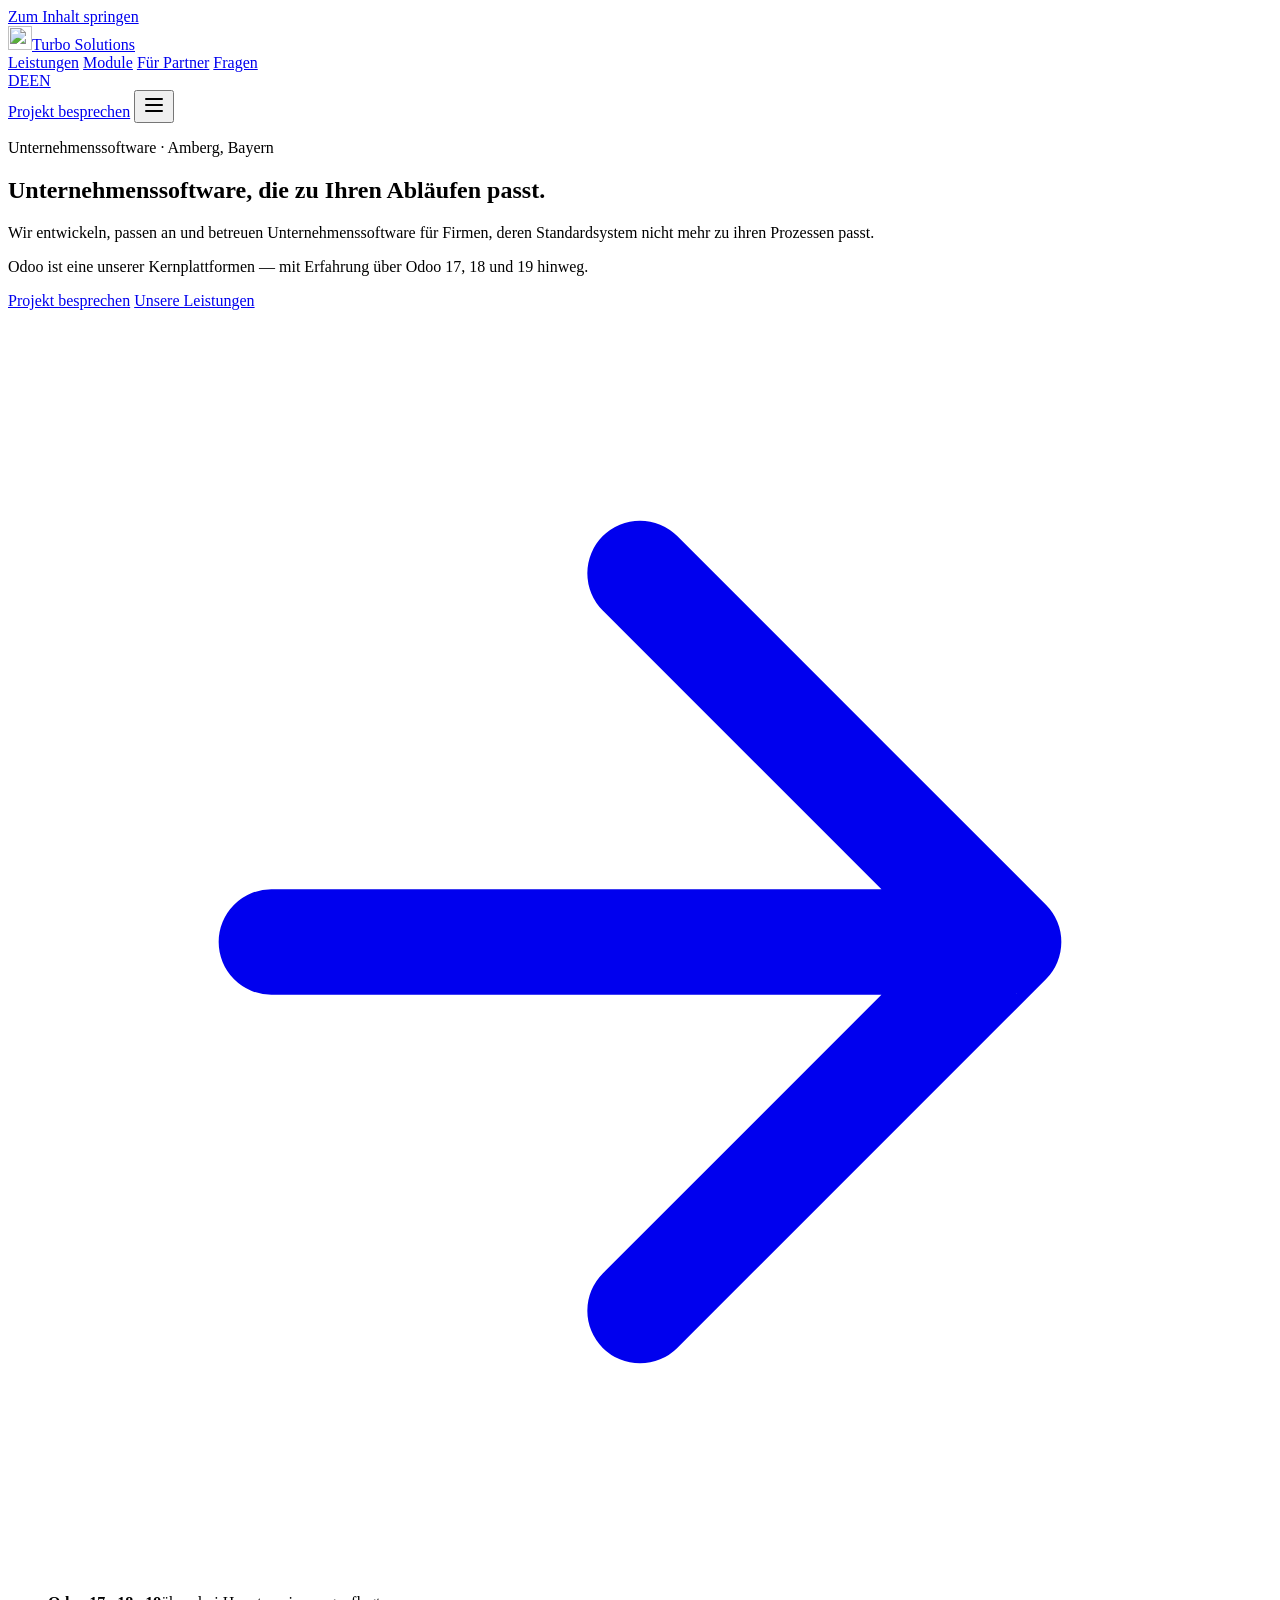
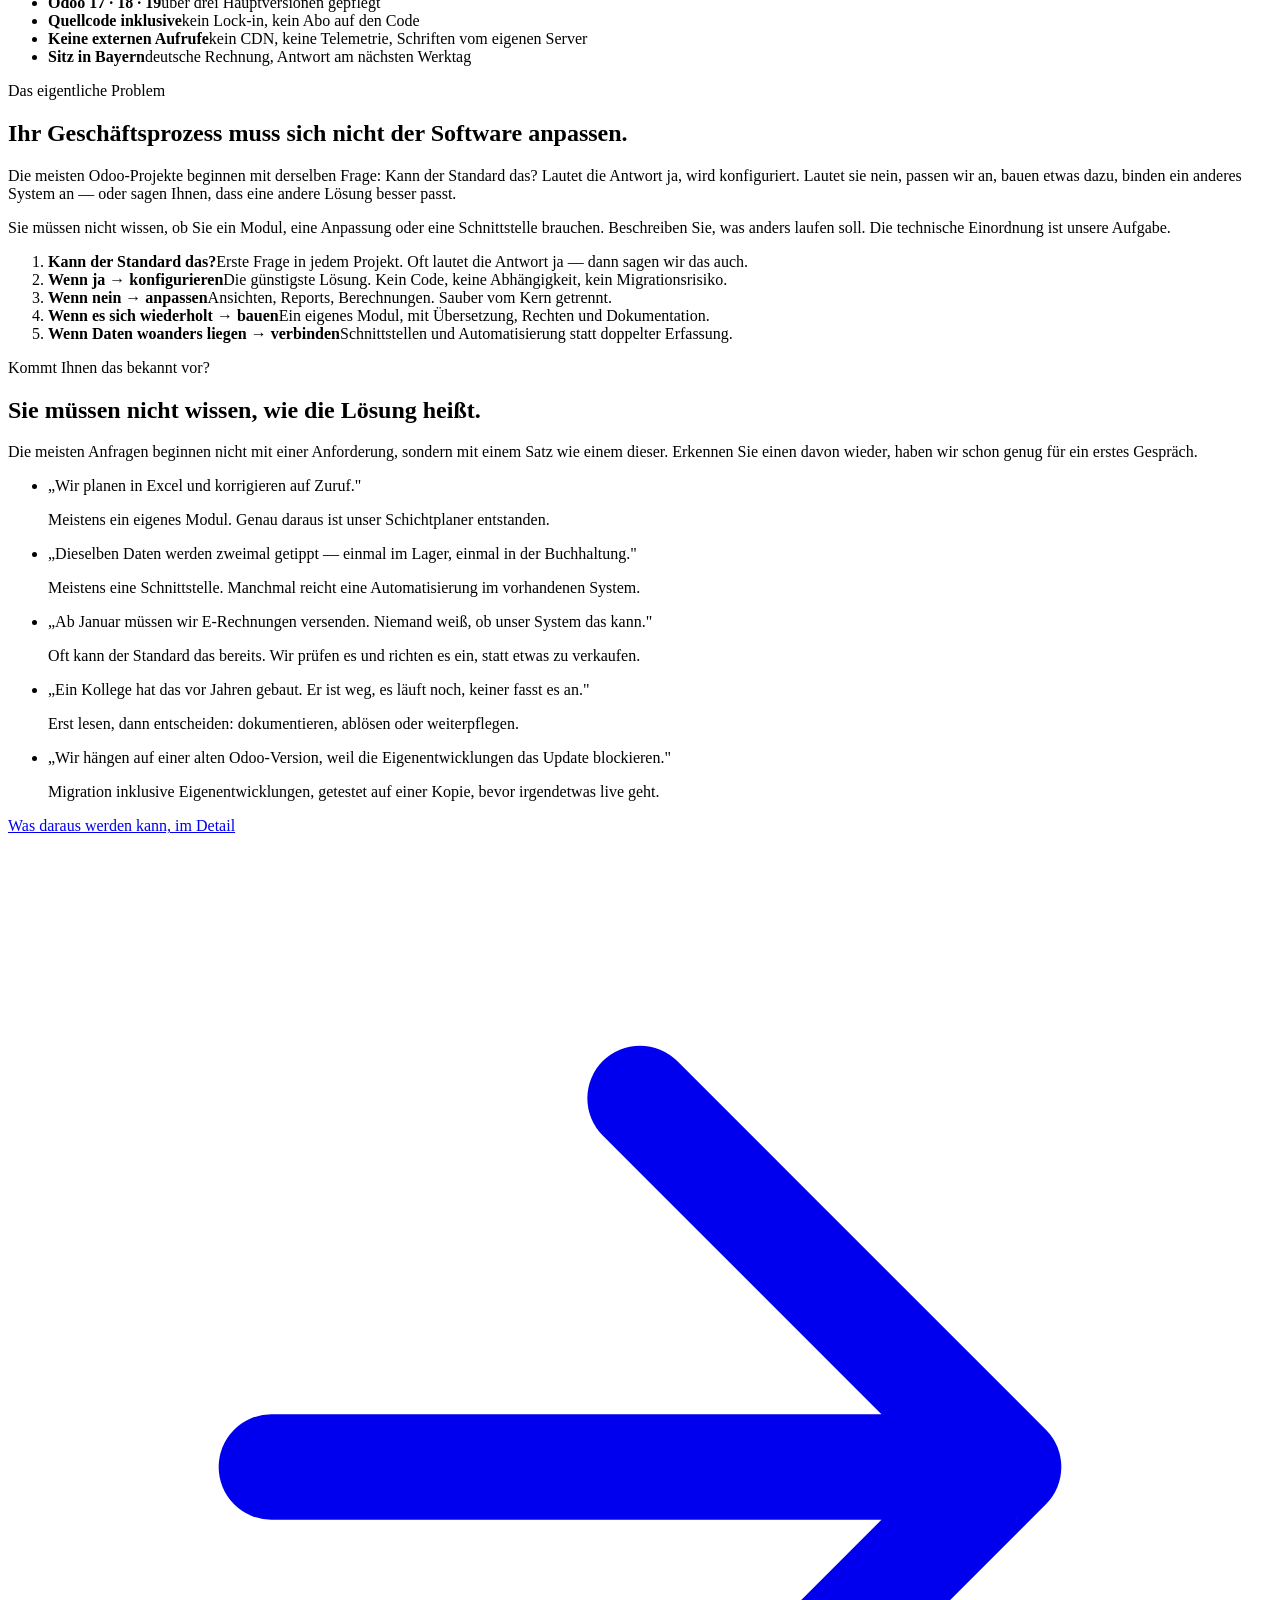
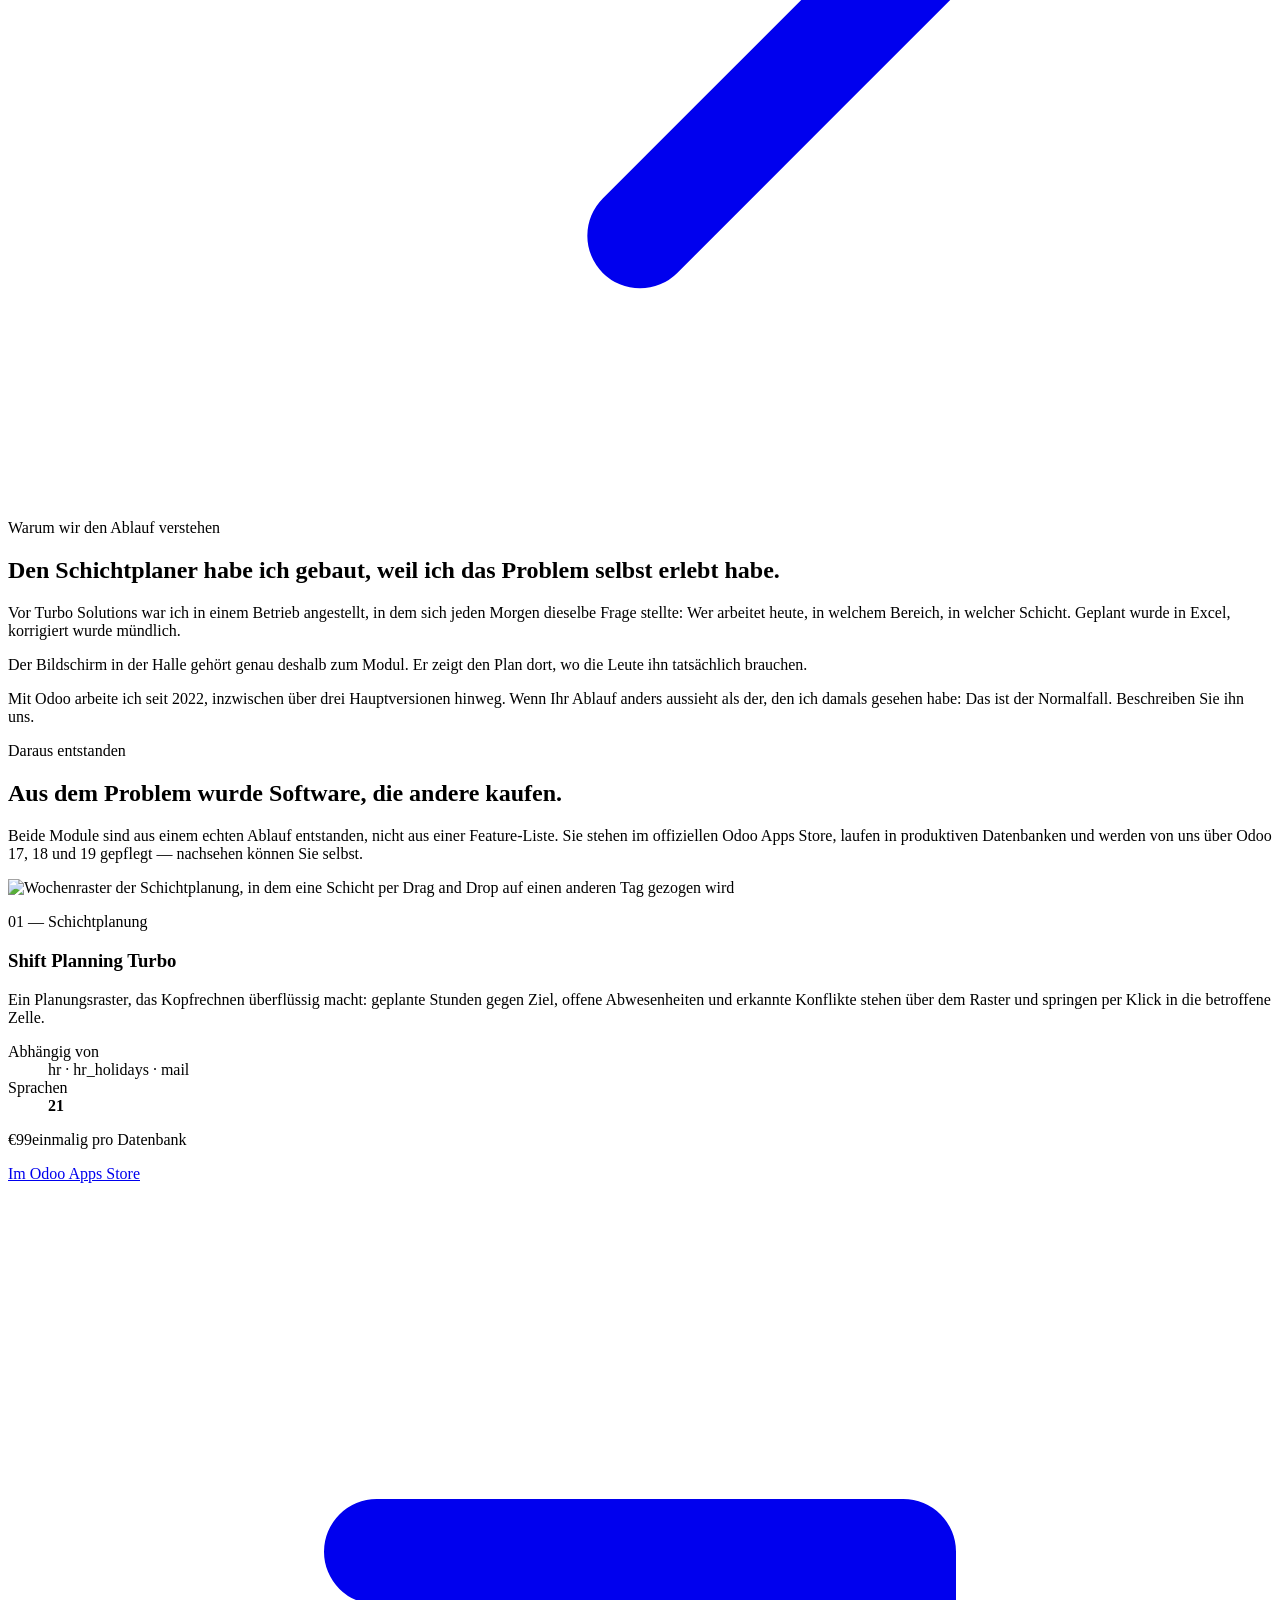
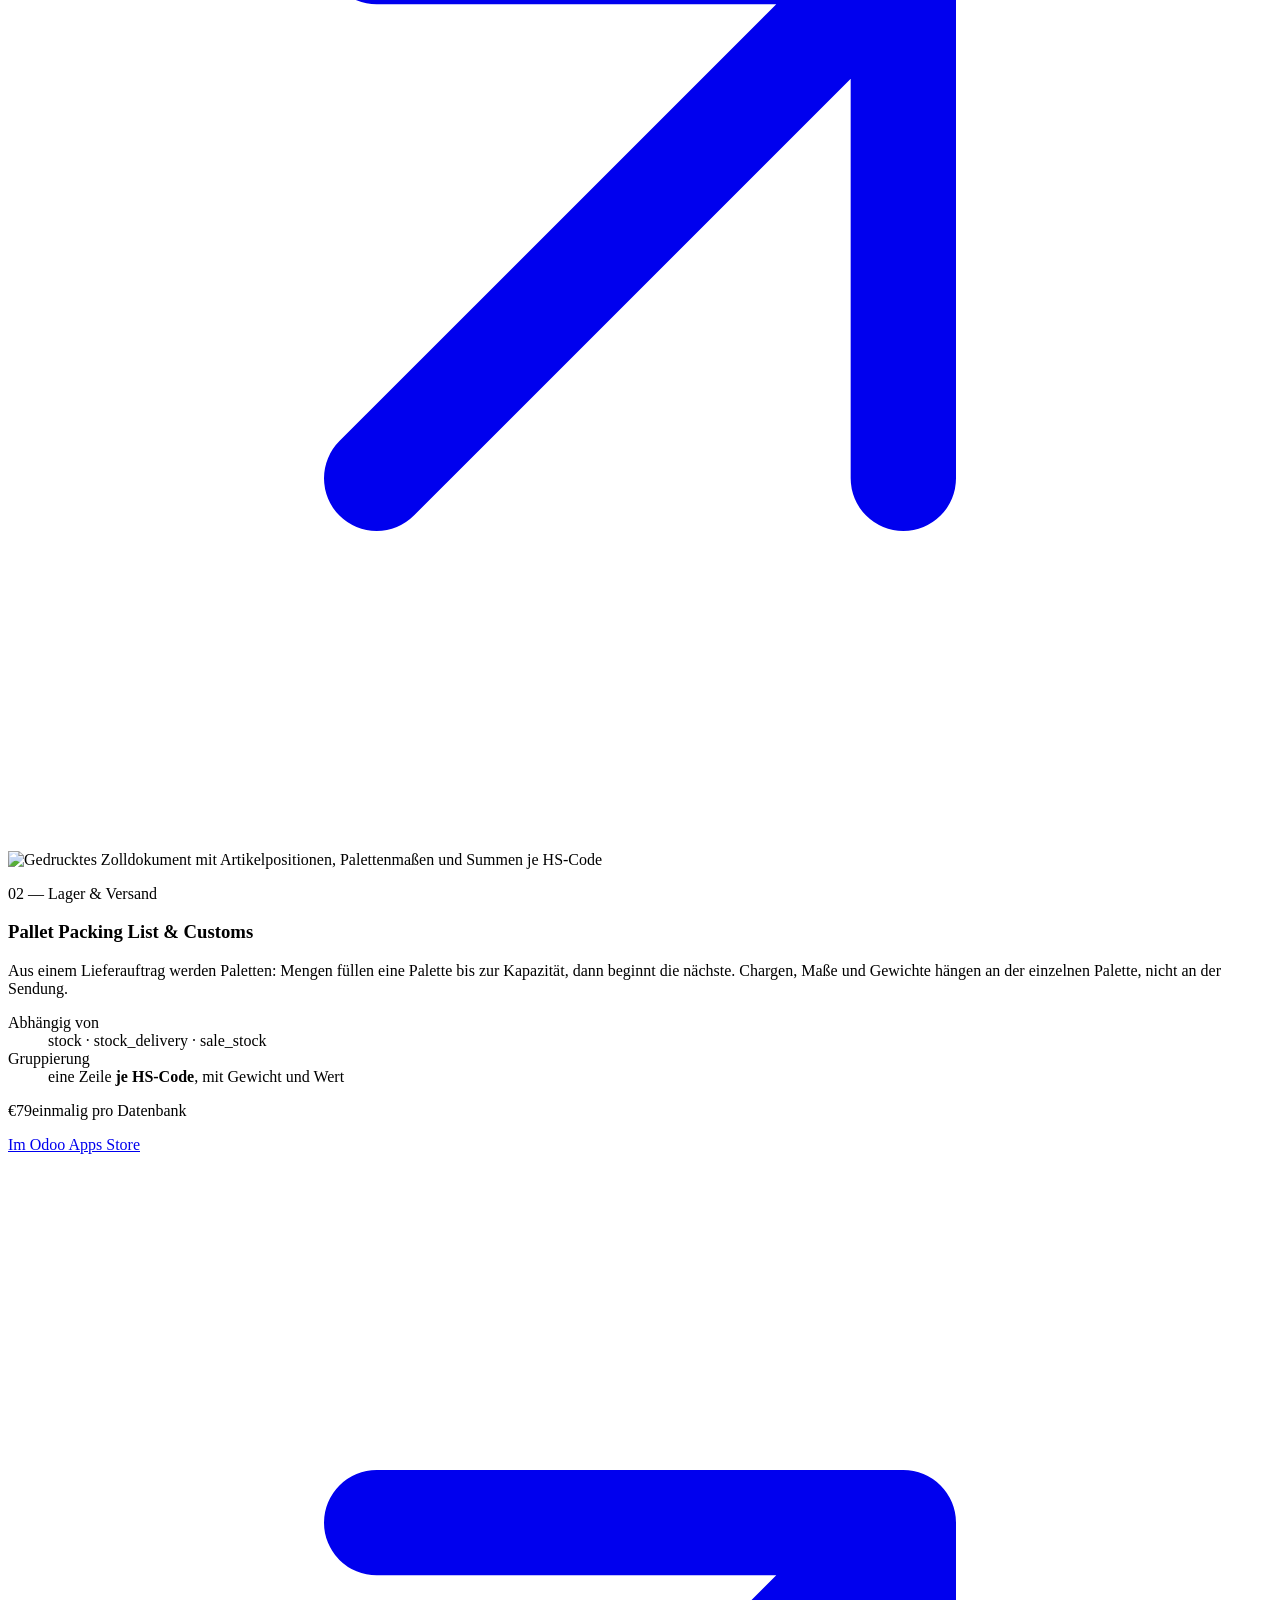
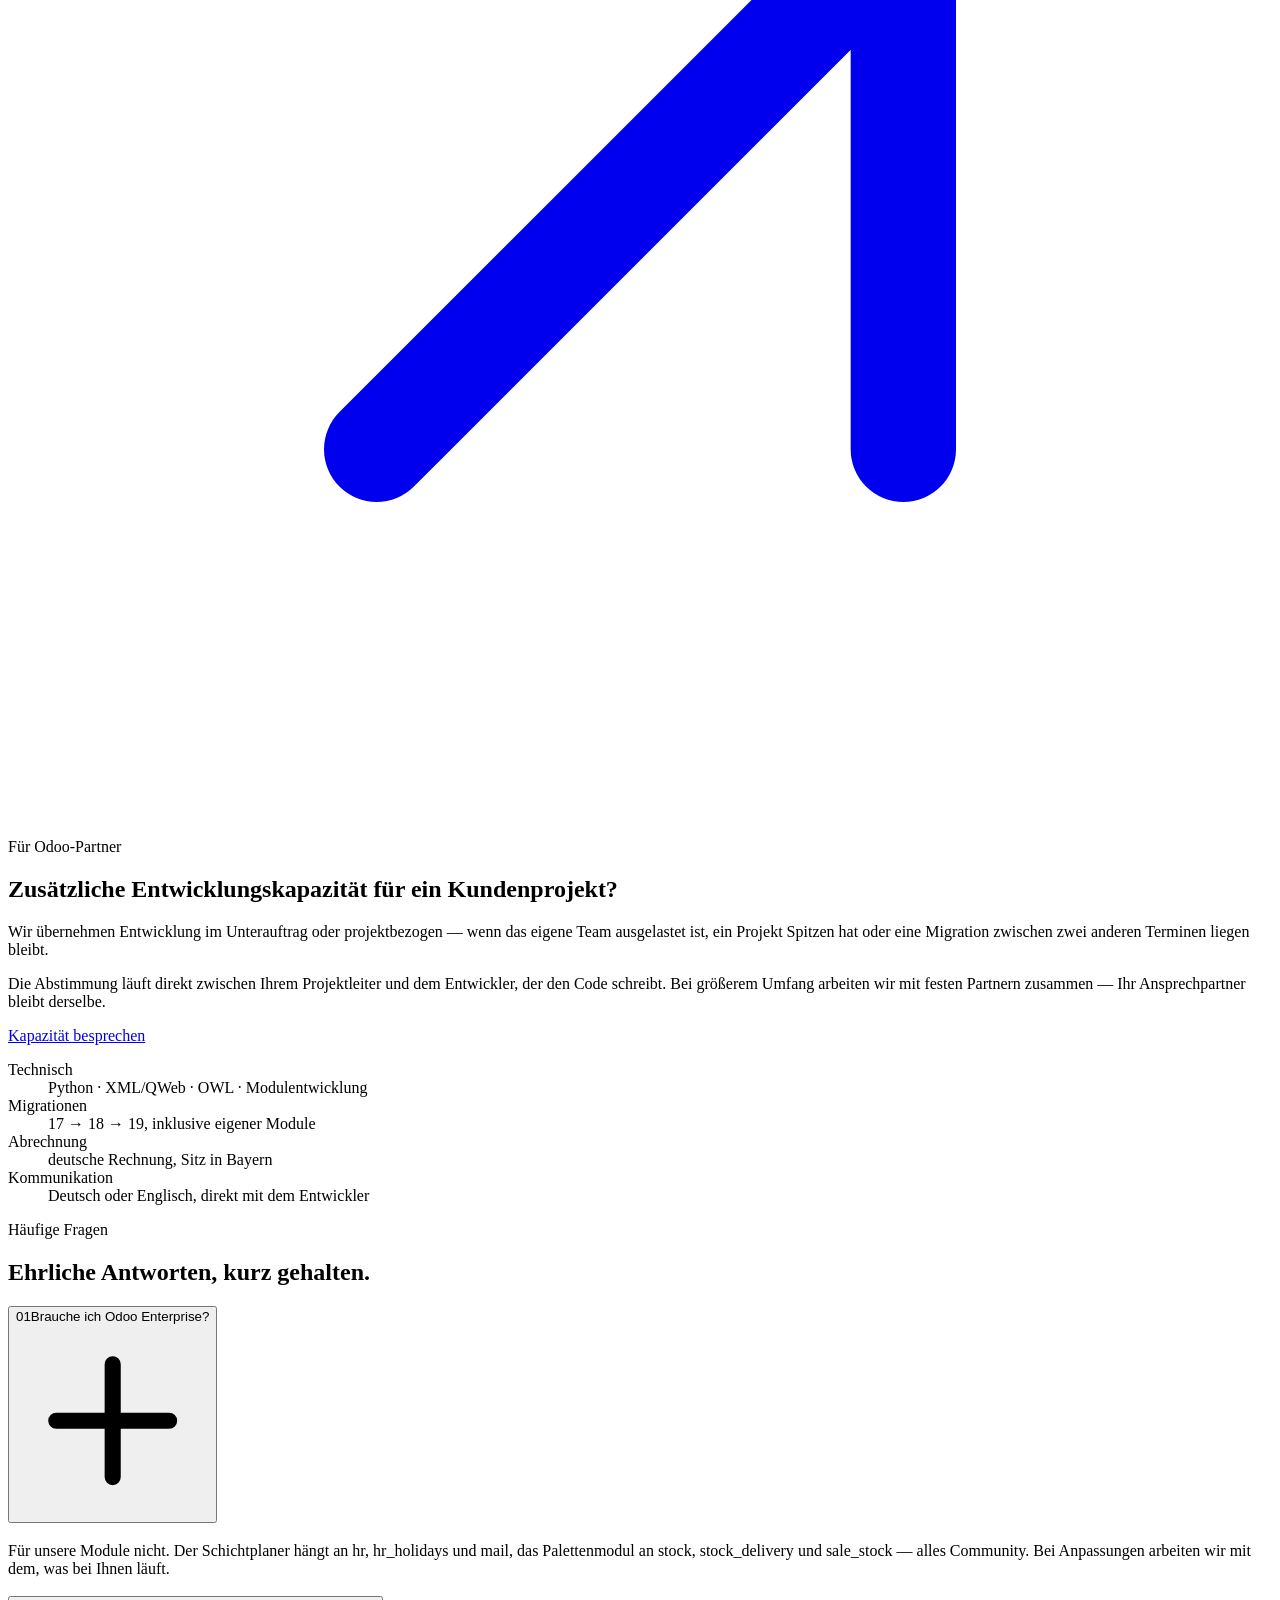
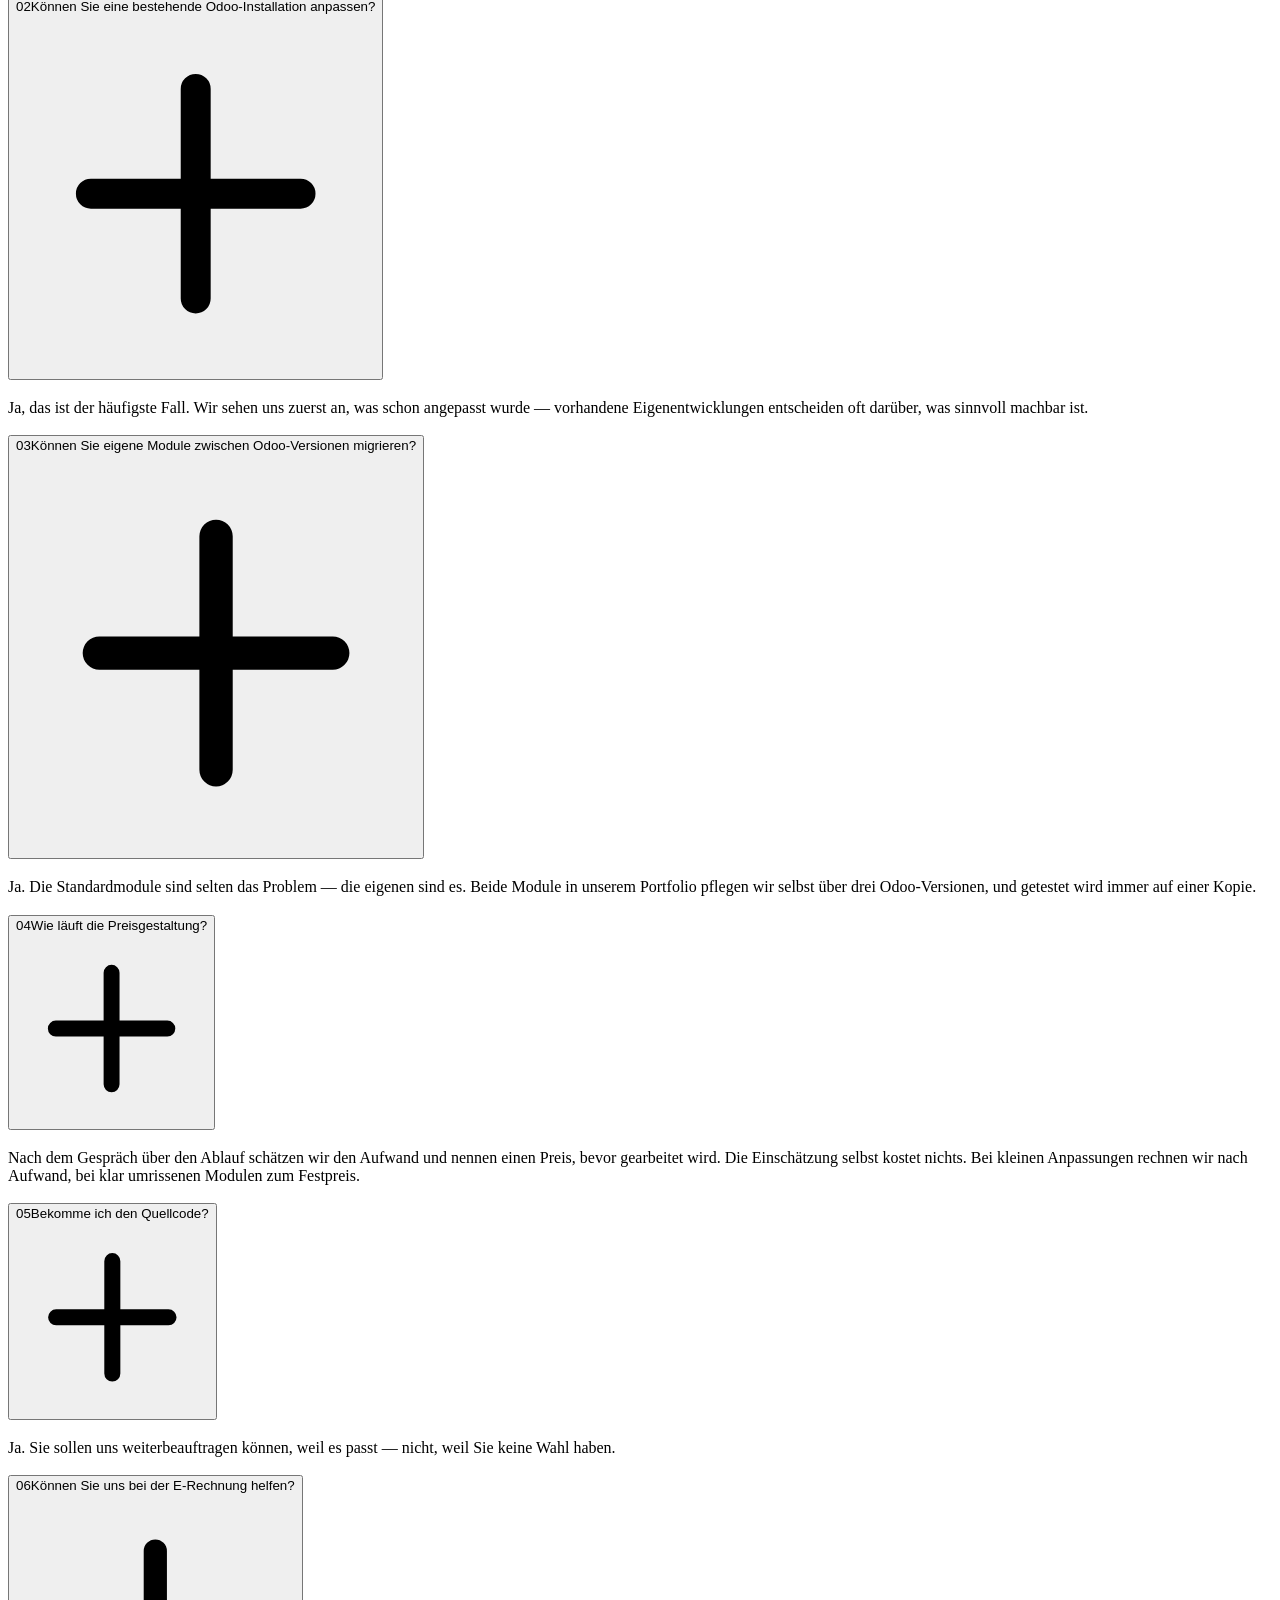
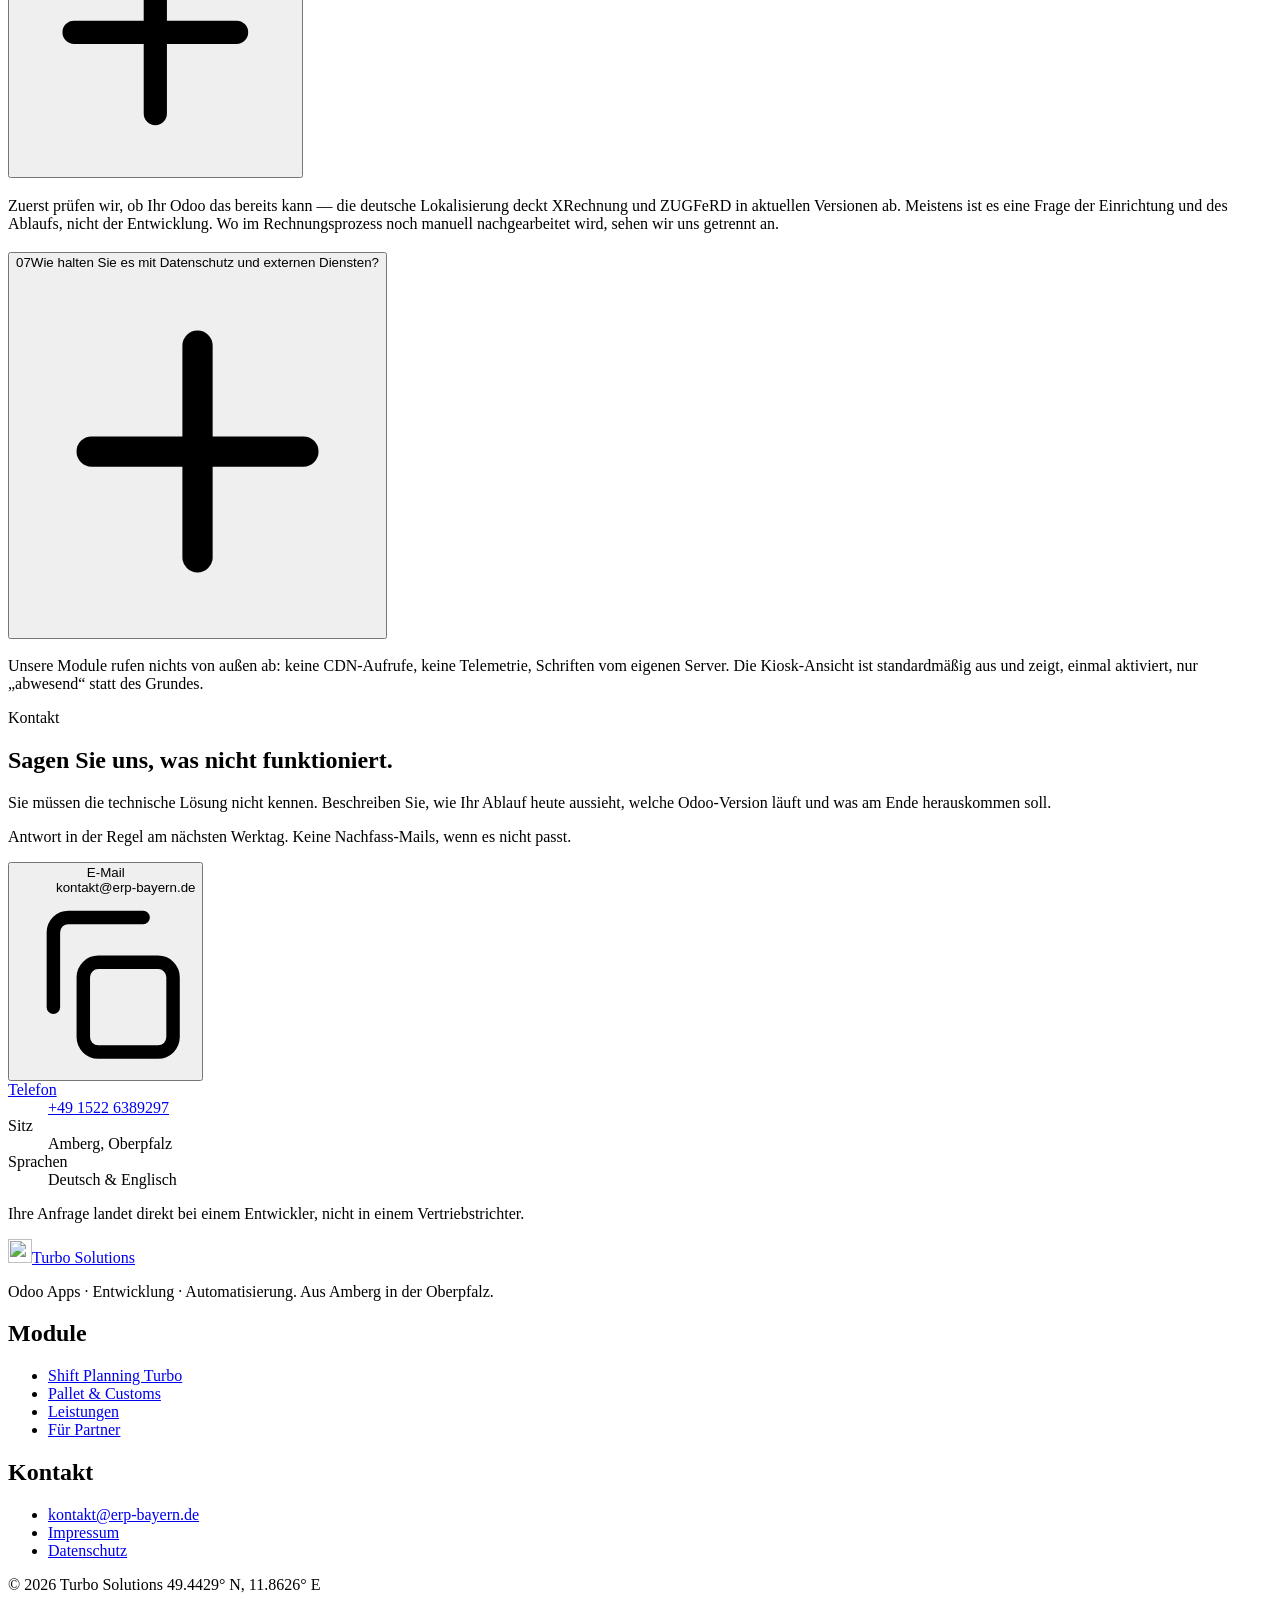
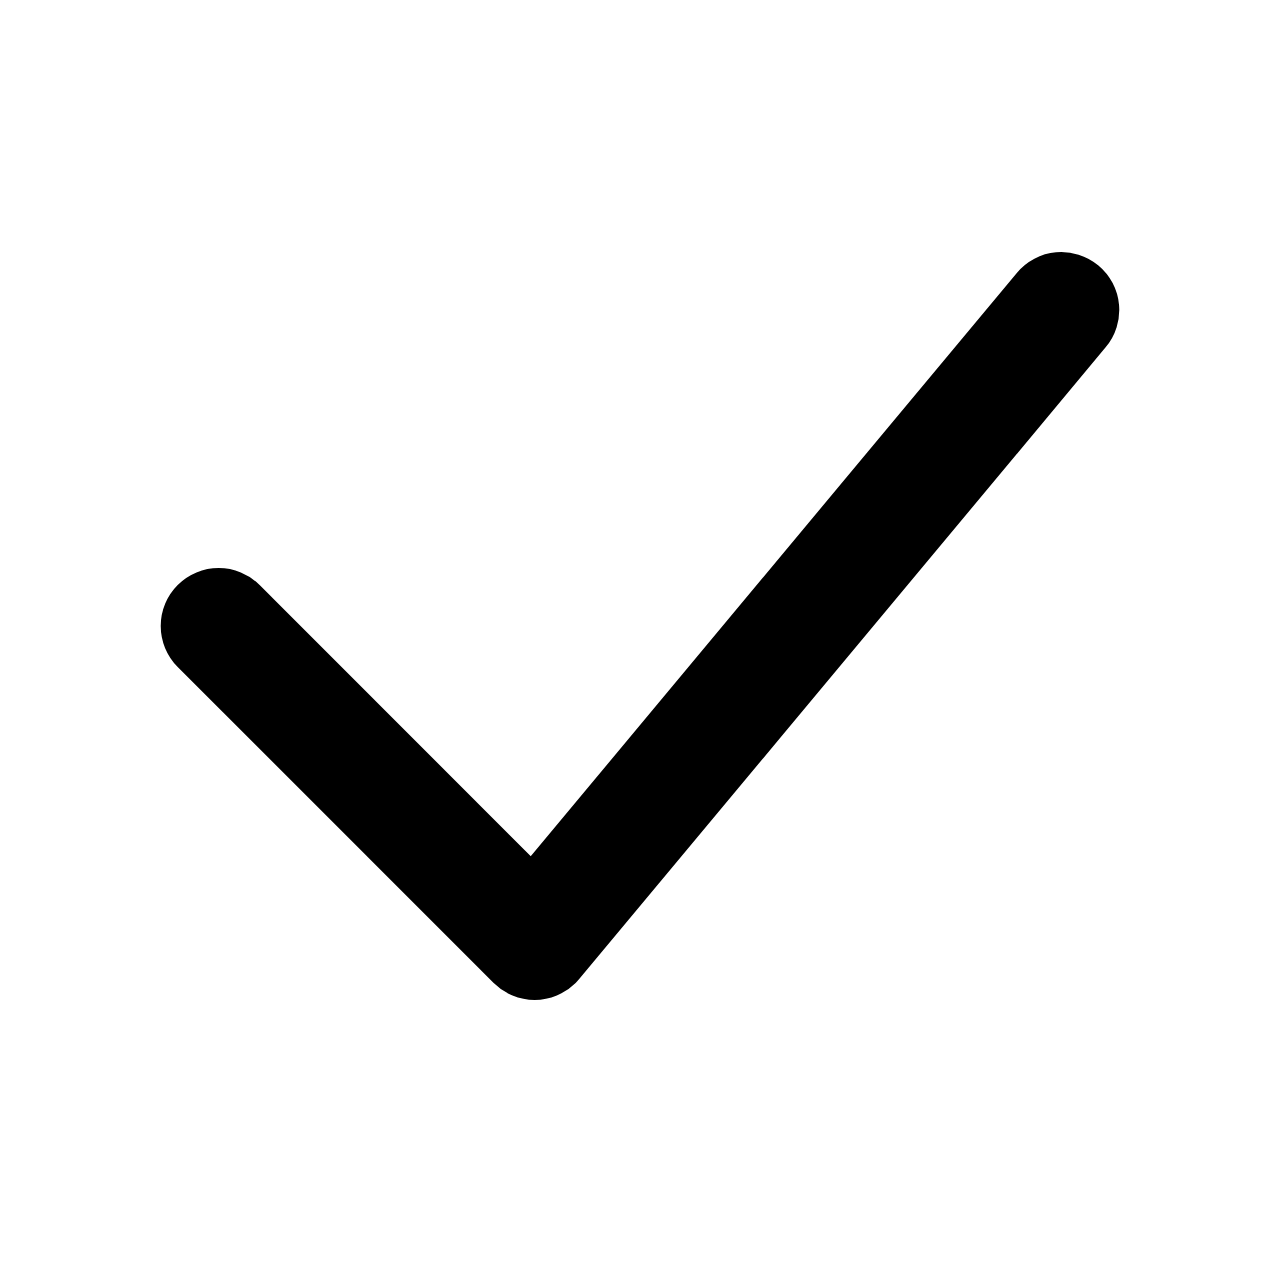
==== erp-bayern-site-DEPLOY/index.html @ 95dae73d "Add files via upload" ====
<!doctype html>
<html lang="de">
<head>
<meta charset="utf-8">
<meta name="viewport" content="width=device-width, initial-scale=1">
<title>Turbo Solutions — Unternehmenssoftware, die zu Ihren Abläufen passt</title>
<meta name="description" content="Wir entwickeln, passen an und betreuen Unternehmenssoftware. Odoo ist eine unserer Kernplattformen — Odoo 17, 18 und 19. Amberg, Bayern.">
<meta name="theme-color" content="#070A10">
<link rel="canonical" href="https://erp-bayern.de/">
<link rel="alternate" hreflang="de" href="https://erp-bayern.de/">
<link rel="alternate" hreflang="en" href="https://erp-bayern.de/en/">
<link rel="alternate" hreflang="x-default" href="https://erp-bayern.de/">
<meta property="og:title" content="Turbo Solutions — Unternehmenssoftware, die zu Ihren Abläufen passt">
<meta property="og:description" content="Wir entwickeln, passen an und betreuen Unternehmenssoftware. Odoo ist eine unserer Kernplattformen — Odoo 17, 18 und 19. Amberg, Bayern.">
<meta property="og:image" content="https://erp-bayern.de/assets/img/planner.webp">
<meta property="og:image:width" content="1600">
<meta property="og:image:height" content="777">
<meta property="og:image:alt" content="Wochenraster der Schichtplanung in Odoo">
<meta property="og:url" content="https://erp-bayern.de/">
<meta property="og:site_name" content="Turbo Solutions">
<meta property="og:locale" content="de_DE">
<meta property="og:type" content="website">
<meta name="twitter:card" content="summary_large_image">
<link rel="icon" href="/assets/img/icon-shift.png">
<link rel="preload" as="font" type="font/woff2" href="/assets/fonts/manrope-400.woff2" crossorigin>
<link rel="preload" as="font" type="font/woff2" href="/assets/fonts/bricolage-latin-var.woff2" crossorigin>
<link rel="stylesheet" href="/assets/css/site.css">
<noscript><style>.rv{opacity:1!important;transform:none!important}</style></noscript>
<script type="application/ld+json">{"@context": "https://schema.org", "@type": "ProfessionalService", "@id": "https://erp-bayern.de/#org", "name": "Turbo Solutions", "description": "Wir entwickeln, passen an und betreuen Unternehmenssoftware. Odoo ist eine unserer Kernplattformen — Odoo 17, 18 und 19. Amberg, Bayern.", "url": "https://erp-bayern.de/", "email": "kontakt@erp-bayern.de", "telephone": "+4915226389297", "areaServed": {"@type": "Country", "name": "Deutschland"}, "availableLanguage": ["de", "en"], "address": {"@type": "PostalAddress", "addressLocality": "Amberg", "addressRegion": "Bayern", "addressCountry": "DE"}, "knowsAbout": ["Odoo", "ERP", "Odoo 17", "Odoo 18", "Odoo 19", "Python", "OWL", "QWeb", "ERP-Migration"]}</script>
<script type="application/ld+json">{"@context": "https://schema.org", "@type": "SoftwareApplication", "name": "Shift Planning Turbo", "applicationCategory": "BusinessApplication", "operatingSystem": "Odoo 17, 18, 19", "url": "https://apps.odoo.com/apps/modules/19.0/dienstplan_lager", "offers": {"@type": "Offer", "price": "99", "priceCurrency": "EUR"}, "publisher": {"@id": "https://erp-bayern.de/#org"}}</script>
<script type="application/ld+json">{"@context": "https://schema.org", "@type": "SoftwareApplication", "name": "Pallet Packing List & Customs Documents", "applicationCategory": "BusinessApplication", "operatingSystem": "Odoo 17, 18, 19", "url": "https://apps.odoo.com/apps/modules/19.0/stock_pallet_turbo", "offers": {"@type": "Offer", "price": "79", "priceCurrency": "EUR"}, "publisher": {"@id": "https://erp-bayern.de/#org"}}</script>
</head>

<body>
<a class="skip" href="#main">Zum Inhalt springen</a>

<svg width="0" height="0" aria-hidden="true" focusable="false" class="svg-defs"><defs>
<g id="i-arrow" fill="none" stroke="currentColor" stroke-width="2" stroke-linecap="round" stroke-linejoin="round"><path d="M5 12h14M12 5l7 7-7 7"/></g>
<g id="i-out" fill="none" stroke="currentColor" stroke-width="2" stroke-linecap="round" stroke-linejoin="round"><path d="M7 17 17 7M7 7h10v10"/></g>
<g id="i-plus" fill="none" stroke="currentColor" stroke-width="2" stroke-linecap="round"><path d="M12 5v14M5 12h14"/></g>
<g id="i-menu" fill="none" stroke="currentColor" stroke-width="2" stroke-linecap="round"><path d="M4 6h16M4 12h16M4 18h16"/></g>
<g id="i-x" fill="none" stroke="currentColor" stroke-width="2" stroke-linecap="round"><path d="M18 6 6 18M6 6l12 12"/></g>
<g id="i-copy" fill="none" stroke="currentColor" stroke-width="1.8" stroke-linecap="round" stroke-linejoin="round"><rect x="9" y="9" width="12" height="12" rx="2"/><path d="M5 15V5a2 2 0 0 1 2-2h10"/></g>
<g id="i-check" fill="none" stroke="currentColor" stroke-width="2.2" stroke-linecap="round" stroke-linejoin="round"><path d="m4 12 6 6L20 6"/></g>
</defs></svg>

<header id="hd">
  <div class="shell nav">
    <a href="/" class="brand"><img src="/assets/img/icon-shift.png" alt="" width="24" height="24">Turbo&nbsp;Solutions</a>
    <nav class="nav-links" aria-label="Hauptnavigation">
      <a href="/leistungen">Leistungen</a>
      <a href="/#produkte">Module</a>
      <a href="/#partner">Für Partner</a>
      <a href="/#faq">Fragen</a>
    </nav>
    <div class="lang" role="group" aria-label="Sprache">
      <a href="/" hreflang="de" aria-current="true">DE</a><a href="/en/" hreflang="en" aria-current="false">EN</a>
    </div>
    <a class="btn btn-fill btn-sm" href="/#kontakt">Projekt besprechen</a>
    <button id="mnb" class="burger" aria-label="Menü öffnen" aria-expanded="false" aria-controls="mn" data-open="Menü öffnen" data-close="Menü schließen">
      <svg width="24" height="24" viewBox="0 0 24 24" aria-hidden="true"><use href="#i-menu"/></svg>
    </button>
  </div>
  <div id="mn" hidden>
    <nav class="shell" aria-label="Menü">
      <a href="/leistungen">Leistungen</a>
      <a href="/#produkte">Module</a>
      <a href="/#partner">Für Partner</a>
      <a href="/#faq">Fragen</a>
      <a href="/#kontakt">Projekt besprechen &rarr;</a>
    </nav>
  </div>
</header>

<main id="main">
<section class="hero">
  <div class="shell">
    <div class="rv hero-head">
    <p class="eyebrow">Unternehmenssoftware · Amberg, Bayern</p>
    <h1>Unternehmenssoftware, die zu Ihren Abläufen passt.</h1>
    <div class="hero-sub">
      <p class="lede">Wir entwickeln, passen an und betreuen Unternehmenssoftware für Firmen, deren Standardsystem nicht mehr zu ihren Prozessen passt.</p>
      <p class="note">Odoo ist eine unserer Kernplattformen — mit Erfahrung über Odoo 17, 18 und 19 hinweg.</p>
    </div>
    <div class="hero-cta">
      <a class="btn btn-fill" href="#kontakt">Projekt besprechen</a>
      <a class="tlink" href="/leistungen">Unsere Leistungen<svg class="ic ar" viewBox="0 0 24 24" aria-hidden="true"><use href="#i-arrow"/></svg></a>
    </div>
    </div>
  </div>

  <div class="shell">
    <ul class="trust rv trust-hero">
      <li><b>Odoo 17 &middot; 18 &middot; 19</b><span>über drei Hauptversionen gepflegt</span></li>
      <li><b>Quellcode inklusive</b><span>kein Lock-in, kein Abo auf den Code</span></li>
      <li><b>Keine externen Aufrufe</b><span>kein CDN, keine Telemetrie, Schriften vom eigenen Server</span></li>
      <li><b>Sitz in Bayern</b><span>deutsche Rechnung, Antwort am nächsten Werktag</span></li>
    </ul>
  </div>
</section>

<section aria-labelledby="ph">
  <div class="shell grid12">
    <div class="c5">
      <p class="eyebrow rv">Das eigentliche Problem</p>
      <h2 class="sec-h2 rv mt-1" id="ph">Ihr Geschäftsprozess muss sich nicht der Software anpassen.</h2>
    </div>
    <div class="c7">
      <div class="rv">
        <p class="measure">Die meisten Odoo-Projekte beginnen mit derselben Frage: Kann der Standard das? Lautet die Antwort ja, wird konfiguriert. Lautet sie nein, passen wir an, bauen etwas dazu, binden ein anderes System an — oder sagen Ihnen, dass eine andere Lösung besser passt.</p>
        <p class="measure">Sie müssen nicht wissen, ob Sie ein Modul, eine Anpassung oder eine Schnittstelle brauchen. Beschreiben Sie, was anders laufen soll. Die technische Einordnung ist unsere Aufgabe.</p>
      </div>
      <ol class="flow rv mt-25">
        <li><b>Kann der Standard das?</b><span>Erste Frage in jedem Projekt. Oft lautet die Antwort ja — dann sagen wir das auch.</span></li>
        <li><b>Wenn ja → konfigurieren</b><span>Die günstigste Lösung. Kein Code, keine Abhängigkeit, kein Migrationsrisiko.</span></li>
        <li><b>Wenn nein → anpassen</b><span>Ansichten, Reports, Berechnungen. Sauber vom Kern getrennt.</span></li>
        <li><b>Wenn es sich wiederholt → bauen</b><span>Ein eigenes Modul, mit Übersetzung, Rechten und Dokumentation.</span></li>
        <li><b>Wenn Daten woanders liegen → verbinden</b><span>Schnittstellen und Automatisierung statt doppelter Erfassung.</span></li>
      </ol>
    </div>
  </div>
</section>

<section id="leistungen" class="tinted" aria-labelledby="lh">
  <div class="shell">
    <div class="sec-head rv">
      <p class="eyebrow">Kommt Ihnen das bekannt vor?</p>
      <h2 class="sec-h2 mt-1 w22" id="lh">Sie müssen nicht wissen, wie die Lösung heißt.</h2>
      <p class="lede mt-15">Die meisten Anfragen beginnen nicht mit einer Anforderung, sondern mit einem Satz wie einem dieser. Erkennen Sie einen davon wieder, haben wir schon genug für ein erstes Gespräch.</p>
    </div>
    <ul class="symp">
      <li class="rv"><p class="sq">„Wir planen in Excel und korrigieren auf Zuruf."</p><p class="sa">Meistens ein eigenes Modul. Genau daraus ist unser Schichtplaner entstanden.</p></li>
      <li class="rv"><p class="sq">„Dieselben Daten werden zweimal getippt — einmal im Lager, einmal in der Buchhaltung."</p><p class="sa">Meistens eine Schnittstelle. Manchmal reicht eine Automatisierung im vorhandenen System.</p></li>
      <li class="rv"><p class="sq">„Ab Januar müssen wir E-Rechnungen versenden. Niemand weiß, ob unser System das kann."</p><p class="sa">Oft kann der Standard das bereits. Wir prüfen es und richten es ein, statt etwas zu verkaufen.</p></li>
      <li class="rv"><p class="sq">„Ein Kollege hat das vor Jahren gebaut. Er ist weg, es läuft noch, keiner fasst es an."</p><p class="sa">Erst lesen, dann entscheiden: dokumentieren, ablösen oder weiterpflegen.</p></li>
      <li class="rv"><p class="sq">„Wir hängen auf einer alten Odoo-Version, weil die Eigenentwicklungen das Update blockieren."</p><p class="sa">Migration inklusive Eigenentwicklungen, getestet auf einer Kopie, bevor irgendetwas live geht.</p></li>
    </ul>
    <p class="rv mt-275">
      <a class="tlink" href="/leistungen">Was daraus werden kann, im Detail<svg class="ic ar" viewBox="0 0 24 24" aria-hidden="true"><use href="#i-arrow"/></svg></a>
    </p>
  </div>
</section>

<section aria-labelledby="hth">
  <div class="shell grid12">
    <div class="c5">
      <p class="eyebrow rv">Warum wir den Ablauf verstehen</p>
      <h2 class="sec-h2 rv mt-1" id="hth">Den Schichtplaner habe ich gebaut, weil ich das Problem selbst erlebt habe.</h2>
    </div>
    <div class="c7">
      <div class="rv">
        <p class="measure">Vor Turbo Solutions war ich in einem Betrieb angestellt, in dem sich jeden Morgen dieselbe Frage stellte: Wer arbeitet heute, in welchem Bereich, in welcher Schicht. Geplant wurde in Excel, korrigiert wurde mündlich.</p>
        <p class="measure">Der Bildschirm in der Halle gehört genau deshalb zum Modul. Er zeigt den Plan dort, wo die Leute ihn tatsächlich brauchen.</p>
        <p class="measure">Mit Odoo arbeite ich seit 2022, inzwischen über drei Hauptversionen hinweg. Wenn Ihr Ablauf anders aussieht als der, den ich damals gesehen habe: Das ist der Normalfall. Beschreiben Sie ihn uns.</p>
      </div>
    </div>
  </div>
</section>

<section id="produkte" class="tinted" aria-labelledby="prh">
  <div class="shell">
    <div class="sec-head rv">
      <p class="eyebrow">Daraus entstanden</p>
      <h2 class="sec-h2 mt-1 w20" id="prh">Aus dem Problem wurde Software, die andere kaufen.</h2>
      <p class="lede mt-15">Beide Module sind aus einem echten Ablauf entstanden, nicht aus einer Feature-Liste. Sie stehen im offiziellen Odoo Apps Store, laufen in produktiven Datenbanken und werden von uns über Odoo 17, 18 und 19 gepflegt — nachsehen können Sie selbst.</p>
    </div>

    <div class="mods">
      <article class="mod rv">
        <div class="plate"><img class="zoom" src="/assets/img/planner-demo.webp" alt="Wochenraster der Schichtplanung, in dem eine Schicht per Drag and Drop auf einen anderen Tag gezogen wird" width="1920" height="1080" loading="lazy"></div>
        <p class="eyebrow mt-15">01 — Schichtplanung</p>
        <h3>Shift Planning Turbo</h3>
        <p>Ein Planungsraster, das Kopfrechnen überflüssig macht: geplante Stunden gegen Ziel, offene Abwesenheiten und erkannte Konflikte stehen über dem Raster und springen per Klick in die betroffene Zelle.</p>
        <dl class="spec">
          <div><dt>Abhängig von</dt><dd class="code">hr &middot; hr_holidays &middot; mail</dd></div>
          <div><dt>Sprachen</dt><dd><b>21</b></dd></div>
        </dl>
        <div class="pfoot">
          <p class="price m0">&euro;99<span>einmalig pro Datenbank</span></p>
          <a class="tlink" href="https://apps.odoo.com/apps/modules/19.0/dienstplan_lager" rel="noopener">Im Odoo Apps Store<svg class="ic" viewBox="0 0 24 24" aria-hidden="true"><use href="#i-out"/></svg></a>
        </div>
      </article>

      <article class="mod rv">
        <div class="plate"><img class="zoom" src="/assets/img/customs.webp" alt="Gedrucktes Zolldokument mit Artikelpositionen, Palettenmaßen und Summen je HS-Code" width="1200" height="850" loading="lazy"></div>
        <p class="eyebrow mt-15">02 — Lager &amp; Versand</p>
        <h3>Pallet Packing List &amp; Customs</h3>
        <p>Aus einem Lieferauftrag werden Paletten: Mengen füllen eine Palette bis zur Kapazität, dann beginnt die nächste. Chargen, Maße und Gewichte hängen an der einzelnen Palette, nicht an der Sendung.</p>
        <dl class="spec">
          <div><dt>Abhängig von</dt><dd class="code">stock &middot; stock_delivery &middot; sale_stock</dd></div>
          <div><dt>Gruppierung</dt><dd>eine Zeile <b>je HS-Code</b>, mit Gewicht und Wert</dd></div>
        </dl>
        <div class="pfoot">
          <p class="price m0">&euro;79<span>einmalig pro Datenbank</span></p>
          <a class="tlink" href="https://apps.odoo.com/apps/modules/19.0/stock_pallet_turbo" rel="noopener">Im Odoo Apps Store<svg class="ic" viewBox="0 0 24 24" aria-hidden="true"><use href="#i-out"/></svg></a>
        </div>
      </article>
    </div>
  </div>
</section>

<section id="partner" aria-labelledby="pth">
  <div class="shell grid12">
    <div class="c6">
      <p class="eyebrow rv">Für Odoo-Partner</p>
      <h2 class="sec-h2 rv mt-1" id="pth">Zusätzliche Entwicklungskapazität für ein Kundenprojekt?</h2>
      <div class="rv mt-175">
        <p class="measure">Wir übernehmen Entwicklung im Unterauftrag oder projektbezogen — wenn das eigene Team ausgelastet ist, ein Projekt Spitzen hat oder eine Migration zwischen zwei anderen Terminen liegen bleibt.</p>
        <p class="measure">Die Abstimmung läuft direkt zwischen Ihrem Projektleiter und dem Entwickler, der den Code schreibt. Bei größerem Umfang arbeiten wir mit festen Partnern zusammen — Ihr Ansprechpartner bleibt derselbe.</p>
        <a class="btn btn-fill mt-xs" href="#kontakt">Kapazität besprechen</a>
      </div>
    </div>
    <div class="c6">
      <dl class="spec rv mt0">
        <div><dt>Technisch</dt><dd>Python · XML/QWeb · OWL · Modulentwicklung</dd></div>
        <div><dt>Migrationen</dt><dd>17 → 18 → 19, inklusive eigener Module</dd></div>
        <div><dt>Abrechnung</dt><dd>deutsche Rechnung, Sitz in Bayern</dd></div>
        <div><dt>Kommunikation</dt><dd>Deutsch oder Englisch, direkt mit dem Entwickler</dd></div>
      </dl>
    </div>
  </div>
</section>

<section id="faq" class="tinted" aria-labelledby="qh">
  <div class="shell grid12">
    <div class="c4">
      <p class="eyebrow rv">Häufige Fragen</p>
      <h2 class="sec-h2 rv mt-1" id="qh">Ehrliche Antworten, kurz gehalten.</h2>
    </div>
    <div class="c8">
      <div class="faq rv" id="faqw">
        <div class="q"><h3><button aria-expanded="false"><span class="n">01</span><span>Brauche ich Odoo Enterprise?</span><svg class="ic plus" viewBox="0 0 24 24" aria-hidden="true"><use href="#i-plus"/></svg></button></h3><div class="acc"><div><p>Für unsere Module nicht. Der Schichtplaner hängt an <span class="code">hr</span>, <span class="code">hr_holidays</span> und <span class="code">mail</span>, das Palettenmodul an <span class="code">stock</span>, <span class="code">stock_delivery</span> und <span class="code">sale_stock</span> — alles Community. Bei Anpassungen arbeiten wir mit dem, was bei Ihnen läuft.</p></div></div></div>
        <div class="q"><h3><button aria-expanded="false"><span class="n">02</span><span>Können Sie eine bestehende Odoo-Installation anpassen?</span><svg class="ic plus" viewBox="0 0 24 24" aria-hidden="true"><use href="#i-plus"/></svg></button></h3><div class="acc"><div><p>Ja, das ist der häufigste Fall. Wir sehen uns zuerst an, was schon angepasst wurde — vorhandene Eigenentwicklungen entscheiden oft darüber, was sinnvoll machbar ist.</p></div></div></div>
        <div class="q"><h3><button aria-expanded="false"><span class="n">03</span><span>Können Sie eigene Module zwischen Odoo-Versionen migrieren?</span><svg class="ic plus" viewBox="0 0 24 24" aria-hidden="true"><use href="#i-plus"/></svg></button></h3><div class="acc"><div><p>Ja. Die Standardmodule sind selten das Problem — die eigenen sind es. Beide Module in unserem Portfolio pflegen wir selbst über drei Odoo-Versionen, und getestet wird immer auf einer Kopie.</p></div></div></div>
        <div class="q"><h3><button aria-expanded="false"><span class="n">04</span><span>Wie läuft die Preisgestaltung?</span><svg class="ic plus" viewBox="0 0 24 24" aria-hidden="true"><use href="#i-plus"/></svg></button></h3><div class="acc"><div><p>Nach dem Gespräch über den Ablauf schätzen wir den Aufwand und nennen einen Preis, bevor gearbeitet wird. Die Einschätzung selbst kostet nichts. Bei kleinen Anpassungen rechnen wir nach Aufwand, bei klar umrissenen Modulen zum Festpreis.</p></div></div></div>
        <div class="q"><h3><button aria-expanded="false"><span class="n">05</span><span>Bekomme ich den Quellcode?</span><svg class="ic plus" viewBox="0 0 24 24" aria-hidden="true"><use href="#i-plus"/></svg></button></h3><div class="acc"><div><p>Ja. Sie sollen uns weiterbeauftragen können, weil es passt — nicht, weil Sie keine Wahl haben.</p></div></div></div>
        <div class="q"><h3><button aria-expanded="false"><span class="n">06</span><span>Können Sie uns bei der E-Rechnung helfen?</span><svg class="ic plus" viewBox="0 0 24 24" aria-hidden="true"><use href="#i-plus"/></svg></button></h3><div class="acc"><div><p>Zuerst prüfen wir, ob Ihr Odoo das bereits kann — die deutsche Lokalisierung deckt XRechnung und ZUGFeRD in aktuellen Versionen ab. Meistens ist es eine Frage der Einrichtung und des Ablaufs, nicht der Entwicklung. Wo im Rechnungsprozess noch manuell nachgearbeitet wird, sehen wir uns getrennt an.</p></div></div></div>
        <div class="q"><h3><button aria-expanded="false"><span class="n">07</span><span>Wie halten Sie es mit Datenschutz und externen Diensten?</span><svg class="ic plus" viewBox="0 0 24 24" aria-hidden="true"><use href="#i-plus"/></svg></button></h3><div class="acc"><div><p>Unsere Module rufen nichts von außen ab: keine CDN-Aufrufe, keine Telemetrie, Schriften vom eigenen Server. Die Kiosk-Ansicht ist standardmäßig aus und zeigt, einmal aktiviert, nur „abwesend“ statt des Grundes.</p></div></div></div>
      </div>
    </div>
  </div>
</section>

<section id="kontakt" aria-labelledby="kh">
  <div class="shell grid12">
    <div class="kcta c6">
      <p class="eyebrow rv">Kontakt</p>
      <h2 class="rv" id="kh">Sagen Sie uns, was nicht funktioniert.</h2>
      <div class="rv">
        <p class="measure">Sie müssen die technische Lösung nicht kennen. Beschreiben Sie, wie Ihr Ablauf heute aussieht, welche Odoo-Version läuft und was am Ende herauskommen soll.</p>
        <p class="note">Antwort in der Regel am nächsten Werktag. Keine Nachfass-Mails, wenn es nicht passt.</p>
      </div>
    </div>
    <div class="c6">
      <dl class="klist rv">
        <button id="cpy" type="button">
          <dt>E-Mail</dt><dd>kontakt@erp-bayern.de</dd>
          <svg class="ic cpyic" viewBox="0 0 24 24" aria-hidden="true"><use href="#i-copy"/></svg>
        </button>
        <a href="tel:+4915226389297"><dt>Telefon</dt><dd>+49 1522 6389297</dd><span></span></a>
        <div><dt>Sitz</dt><dd>Amberg, Oberpfalz</dd><span></span></div>
        <div><dt>Sprachen</dt><dd>Deutsch &amp; Englisch</dd><span></span></div>
      </dl>
      <p class="sig rv">Ihre Anfrage landet direkt bei einem Entwickler, nicht in einem Vertriebstrichter.</p>
    </div>
  </div>
</section>

</main>

<footer>
  <div class="shell">
    <div class="fgrid">
      <div class="fbrand">
        <a href="/" class="brand"><img src="/assets/img/icon-shift.png" alt="" width="24" height="24">Turbo&nbsp;Solutions</a>
        <p class="note mt-1 w34">Odoo Apps · Entwicklung · Automatisierung. Aus Amberg in der Oberpfalz.</p>
      </div>
      <div>
        <h2>Module</h2>
        <ul>
          <li><a href="https://apps.odoo.com/apps/modules/19.0/dienstplan_lager" rel="noopener">Shift Planning Turbo</a></li>
          <li><a href="https://apps.odoo.com/apps/modules/19.0/stock_pallet_turbo" rel="noopener">Pallet &amp; Customs</a></li>
          <li><a href="/leistungen">Leistungen</a></li>
          <li><a href="/#partner">Für Partner</a></li>
        </ul>
      </div>
      <div>
        <h2>Kontakt</h2>
        <ul>
          <li><a href="mailto:kontakt@erp-bayern.de">kontakt@erp-bayern.de</a></li>
          <li><a href="/impressum.html">Impressum</a></li>
          <li><a href="/datenschutz.html">Datenschutz</a></li>
        </ul>
      </div>
    </div>
    <div class="fbot">
      <span>&copy; 2026 Turbo Solutions</span>
      <span class="mono">49.4429&deg; N, 11.8626&deg; E</span>
    </div>
  </div>
</footer>

<div id="lb" role="dialog" aria-modal="true" aria-label="Bildansicht" hidden>
  <button id="lbx" aria-label="Schließen"><svg width="24" height="24" viewBox="0 0 24 24" aria-hidden="true"><use href="#i-x"/></svg></button>
  <img id="lbi" src="" alt="">
</div>
<div id="toast" role="status" aria-live="polite" data-copied="In die Zwischenablage kopiert">
  <svg class="ic" viewBox="0 0 24 24" aria-hidden="true"><use href="#i-check"/></svg><span id="toasttxt"></span>
</div>

<script src="/assets/js/site.js" defer></script>
</body>
</html>
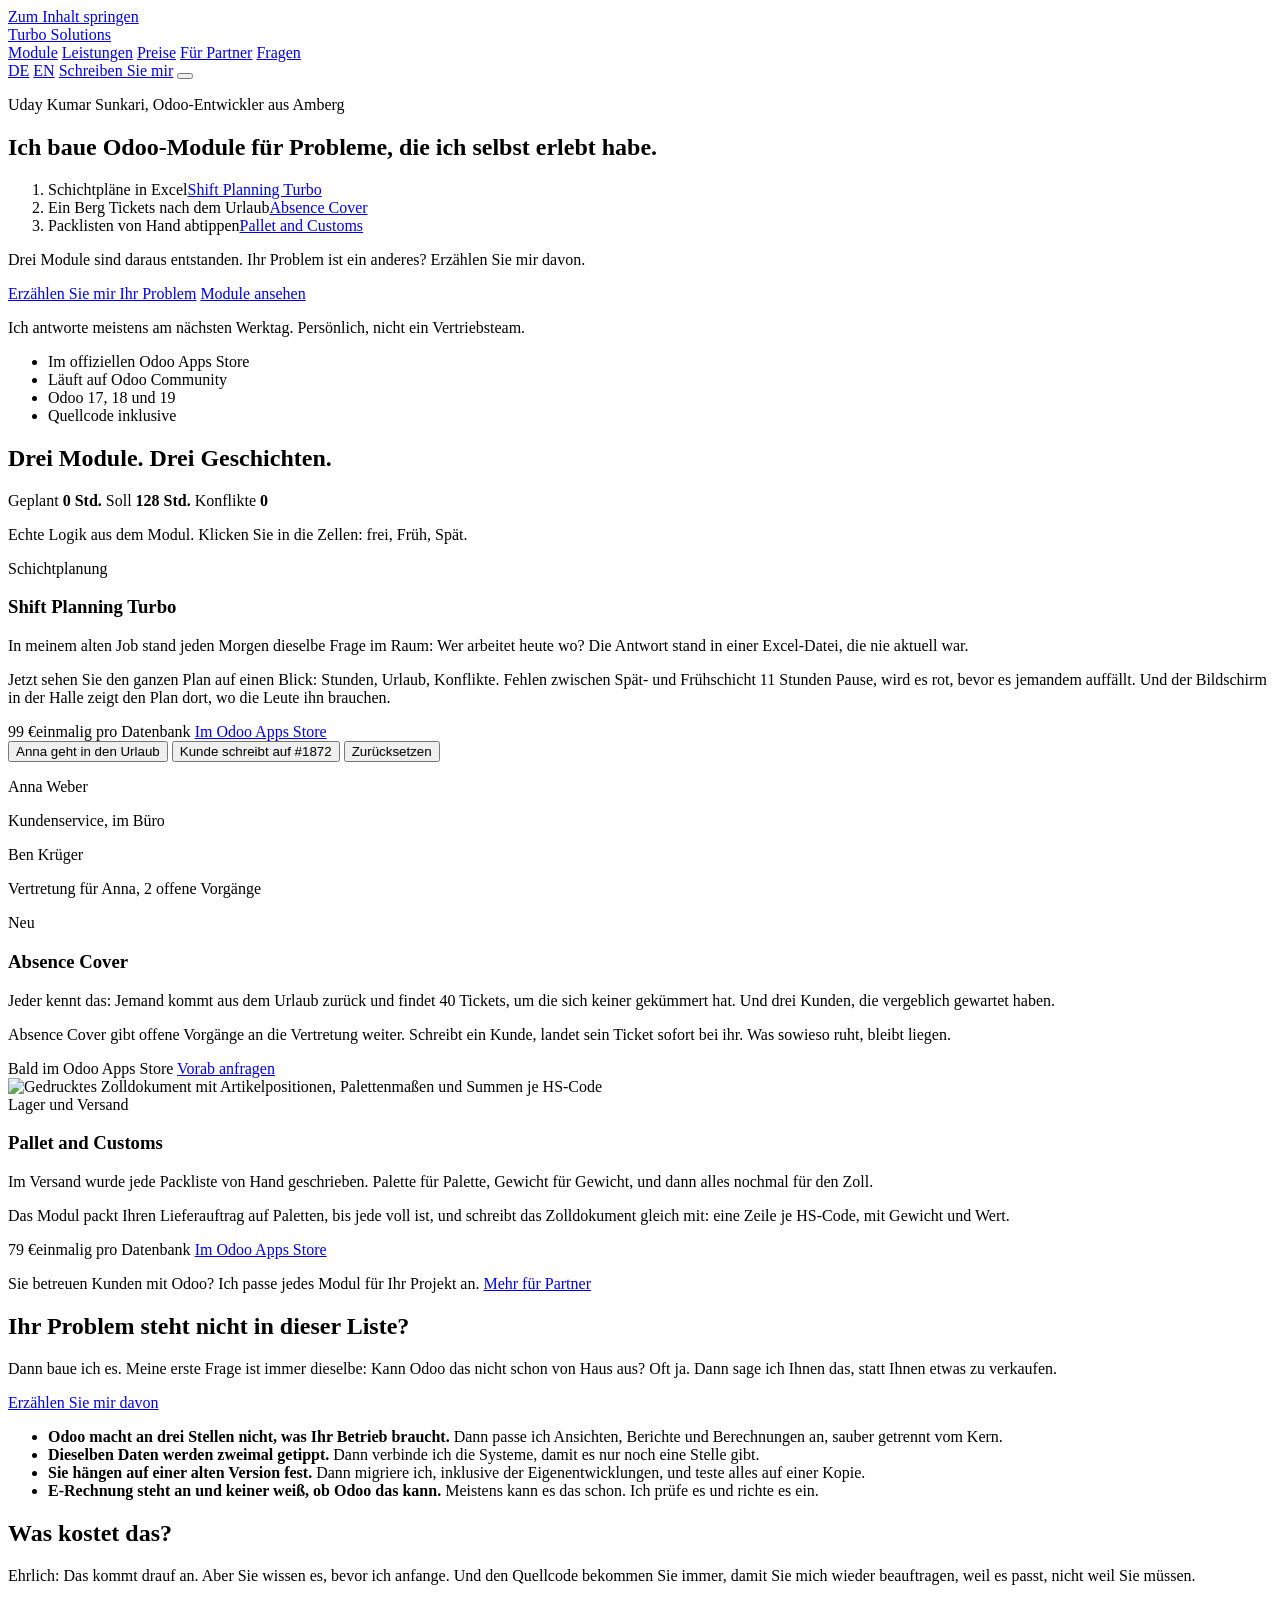
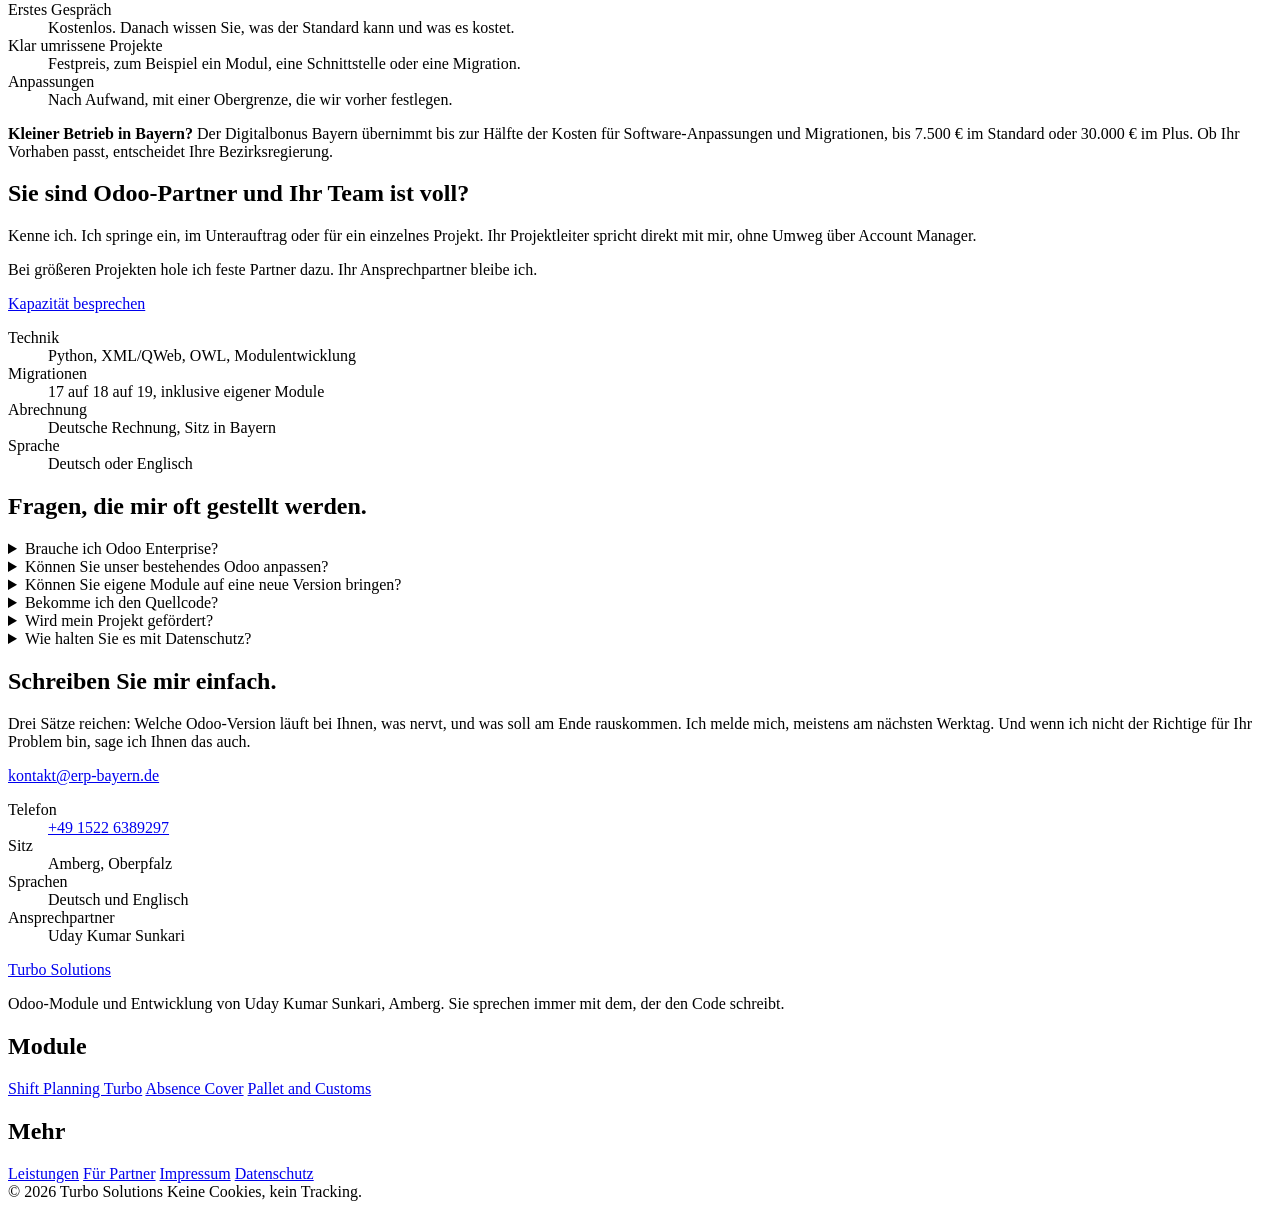
==== commit 3352a565: "newhtml" ====
--- a/erp-bayern-site-DEPLOY/index.html
+++ b/erp-bayern-site-DEPLOY/index.html
@@ -3,15 +3,15 @@
 <head>
 <meta charset="utf-8">
 <meta name="viewport" content="width=device-width, initial-scale=1">
-<title>Turbo Solutions — Unternehmenssoftware, die zu Ihren Abläufen passt</title>
-<meta name="description" content="Wir entwickeln, passen an und betreuen Unternehmenssoftware. Odoo ist eine unserer Kernplattformen — Odoo 17, 18 und 19. Amberg, Bayern.">
-<meta name="theme-color" content="#070A10">
+<title>Odoo-Module und Entwicklung aus Amberg | Turbo Solutions</title>
+<meta name="description" content="Ich baue Odoo-Module für Probleme, die ich selbst erlebt habe: Schichtplanung, Urlaubsvertretung, Paletten und Zoll. Dazu Anpassung und Migration für Odoo 17, 18 und 19. Uday Kumar Sunkari, Amberg.">
+<meta name="theme-color" content="#16181D">
 <link rel="canonical" href="https://erp-bayern.de/">
 <link rel="alternate" hreflang="de" href="https://erp-bayern.de/">
 <link rel="alternate" hreflang="en" href="https://erp-bayern.de/en/">
 <link rel="alternate" hreflang="x-default" href="https://erp-bayern.de/">
-<meta property="og:title" content="Turbo Solutions — Unternehmenssoftware, die zu Ihren Abläufen passt">
-<meta property="og:description" content="Wir entwickeln, passen an und betreuen Unternehmenssoftware. Odoo ist eine unserer Kernplattformen — Odoo 17, 18 und 19. Amberg, Bayern.">
+<meta property="og:title" content="Ich baue Odoo-Module für Probleme, die ich selbst erlebt habe.">
+<meta property="og:description" content="Schichtplanung, Urlaubsvertretung, Paletten und Zoll. Dazu Anpassung und Migration für Odoo 17, 18 und 19. Aus Amberg.">
 <meta property="og:image" content="https://erp-bayern.de/assets/img/planner.webp">
 <meta property="og:image:width" content="1600">
 <meta property="og:image:height" content="777">
@@ -22,292 +22,265 @@
 <meta property="og:type" content="website">
 <meta name="twitter:card" content="summary_large_image">
 <link rel="icon" href="/assets/img/icon-shift.png">
+<link rel="preload" as="font" type="font/woff2" href="/assets/fonts/bricolage-latin-var.woff2" crossorigin>
 <link rel="preload" as="font" type="font/woff2" href="/assets/fonts/manrope-400.woff2" crossorigin>
-<link rel="preload" as="font" type="font/woff2" href="/assets/fonts/bricolage-latin-var.woff2" crossorigin>
-<link rel="stylesheet" href="/assets/css/site.css">
-<noscript><style>.rv{opacity:1!important;transform:none!important}</style></noscript>
-<script type="application/ld+json">{"@context": "https://schema.org", "@type": "ProfessionalService", "@id": "https://erp-bayern.de/#org", "name": "Turbo Solutions", "description": "Wir entwickeln, passen an und betreuen Unternehmenssoftware. Odoo ist eine unserer Kernplattformen — Odoo 17, 18 und 19. Amberg, Bayern.", "url": "https://erp-bayern.de/", "email": "kontakt@erp-bayern.de", "telephone": "+4915226389297", "areaServed": {"@type": "Country", "name": "Deutschland"}, "availableLanguage": ["de", "en"], "address": {"@type": "PostalAddress", "addressLocality": "Amberg", "addressRegion": "Bayern", "addressCountry": "DE"}, "knowsAbout": ["Odoo", "ERP", "Odoo 17", "Odoo 18", "Odoo 19", "Python", "OWL", "QWeb", "ERP-Migration"]}</script>
-<script type="application/ld+json">{"@context": "https://schema.org", "@type": "SoftwareApplication", "name": "Shift Planning Turbo", "applicationCategory": "BusinessApplication", "operatingSystem": "Odoo 17, 18, 19", "url": "https://apps.odoo.com/apps/modules/19.0/dienstplan_lager", "offers": {"@type": "Offer", "price": "99", "priceCurrency": "EUR"}, "publisher": {"@id": "https://erp-bayern.de/#org"}}</script>
-<script type="application/ld+json">{"@context": "https://schema.org", "@type": "SoftwareApplication", "name": "Pallet Packing List & Customs Documents", "applicationCategory": "BusinessApplication", "operatingSystem": "Odoo 17, 18, 19", "url": "https://apps.odoo.com/apps/modules/19.0/stock_pallet_turbo", "offers": {"@type": "Offer", "price": "79", "priceCurrency": "EUR"}, "publisher": {"@id": "https://erp-bayern.de/#org"}}</script>
+<link rel="stylesheet" href="/assets/css/home.css">
+<script type="application/ld+json">{"@context":"https://schema.org","@type":"ProfessionalService","@id":"https://erp-bayern.de/#org","name":"Turbo Solutions","url":"https://erp-bayern.de/","email":"kontakt@erp-bayern.de","telephone":"+4915226389297","founder":{"@type":"Person","name":"Uday Kumar Sunkari"},"description":"Odoo-Module, Anpassung und Migration für Odoo 17, 18 und 19.","address":{"@type":"PostalAddress","addressLocality":"Amberg","addressRegion":"Bayern","addressCountry":"DE"},"areaServed":{"@type":"Country","name":"Deutschland"},"availableLanguage":["de","en"],"knowsAbout":["Odoo","ERP","Odoo 17","Odoo 18","Odoo 19","Python","OWL","ERP-Migration"]}</script>
+<script type="application/ld+json">{"@context":"https://schema.org","@type":"SoftwareApplication","name":"Shift Planning Turbo","applicationCategory":"BusinessApplication","operatingSystem":"Odoo 17, 18, 19","url":"https://apps.odoo.com/apps/modules/19.0/dienstplan_lager","offers":{"@type":"Offer","price":"99","priceCurrency":"EUR"},"publisher":{"@id":"https://erp-bayern.de/#org"}}</script>
+<script type="application/ld+json">{"@context":"https://schema.org","@type":"SoftwareApplication","name":"Pallet Packing List & Customs Documents","applicationCategory":"BusinessApplication","operatingSystem":"Odoo 17, 18, 19","url":"https://apps.odoo.com/apps/modules/19.0/stock_pallet_turbo","offers":{"@type":"Offer","price":"79","priceCurrency":"EUR"},"publisher":{"@id":"https://erp-bayern.de/#org"}}</script>
 </head>
-
 <body>
+
 <a class="skip" href="#main">Zum Inhalt springen</a>
 
-<svg width="0" height="0" aria-hidden="true" focusable="false" class="svg-defs"><defs>
-<g id="i-arrow" fill="none" stroke="currentColor" stroke-width="2" stroke-linecap="round" stroke-linejoin="round"><path d="M5 12h14M12 5l7 7-7 7"/></g>
-<g id="i-out" fill="none" stroke="currentColor" stroke-width="2" stroke-linecap="round" stroke-linejoin="round"><path d="M7 17 17 7M7 7h10v10"/></g>
-<g id="i-plus" fill="none" stroke="currentColor" stroke-width="2" stroke-linecap="round"><path d="M12 5v14M5 12h14"/></g>
-<g id="i-menu" fill="none" stroke="currentColor" stroke-width="2" stroke-linecap="round"><path d="M4 6h16M4 12h16M4 18h16"/></g>
-<g id="i-x" fill="none" stroke="currentColor" stroke-width="2" stroke-linecap="round"><path d="M18 6 6 18M6 6l12 12"/></g>
-<g id="i-copy" fill="none" stroke="currentColor" stroke-width="1.8" stroke-linecap="round" stroke-linejoin="round"><rect x="9" y="9" width="12" height="12" rx="2"/><path d="M5 15V5a2 2 0 0 1 2-2h10"/></g>
-<g id="i-check" fill="none" stroke="currentColor" stroke-width="2.2" stroke-linecap="round" stroke-linejoin="round"><path d="m4 12 6 6L20 6"/></g>
-</defs></svg>
-
-<header id="hd">
-  <div class="shell nav">
-    <a href="/" class="brand"><img src="/assets/img/icon-shift.png" alt="" width="24" height="24">Turbo&nbsp;Solutions</a>
-    <nav class="nav-links" aria-label="Hauptnavigation">
+<header id="hd" class="site-header">
+  <div class="wrap header-inner">
+    <a class="brand" href="/">Turbo Solutions</a>
+    <nav class="nav" aria-label="Hauptnavigation">
+      <a href="#module">Module</a>
       <a href="/leistungen">Leistungen</a>
-      <a href="/#produkte">Module</a>
-      <a href="/#partner">Für Partner</a>
-      <a href="/#faq">Fragen</a>
-    </nav>
-    <div class="lang" role="group" aria-label="Sprache">
-      <a href="/" hreflang="de" aria-current="true">DE</a><a href="/en/" hreflang="en" aria-current="false">EN</a>
-    </div>
-    <a class="btn btn-fill btn-sm" href="/#kontakt">Projekt besprechen</a>
-    <button id="mnb" class="burger" aria-label="Menü öffnen" aria-expanded="false" aria-controls="mn" data-open="Menü öffnen" data-close="Menü schließen">
-      <svg width="24" height="24" viewBox="0 0 24 24" aria-hidden="true"><use href="#i-menu"/></svg>
-    </button>
+      <a href="#preise">Preise</a>
+      <a href="#partner">Für Partner</a>
+      <a href="#fragen">Fragen</a>
+    </nav>
+    <div class="header-end">
+      <span class="lang"><a href="/" aria-current="page">DE</a> <a href="/en/" hreflang="en">EN</a></span>
+      <a class="btn btn-small" href="#kontakt">Schreiben Sie mir</a>
+      <button id="mnb" class="burger" type="button" aria-label="Menü öffnen" aria-expanded="false" aria-controls="mn" data-open="Menü öffnen" data-close="Menü schließen"><span></span><span></span><span></span></button>
+    </div>
   </div>
   <div id="mn" hidden>
-    <nav class="shell" aria-label="Menü">
+    <nav class="wrap mobile-nav" aria-label="Menü">
+      <a href="#module">Module</a>
       <a href="/leistungen">Leistungen</a>
-      <a href="/#produkte">Module</a>
-      <a href="/#partner">Für Partner</a>
-      <a href="/#faq">Fragen</a>
-      <a href="/#kontakt">Projekt besprechen &rarr;</a>
+      <a href="#preise">Preise</a>
+      <a href="#partner">Für Partner</a>
+      <a href="#fragen">Fragen</a>
+      <a href="/en/" hreflang="en">English</a>
+      <a href="#kontakt">Schreiben Sie mir</a>
     </nav>
   </div>
 </header>
 
 <main id="main">
-<section class="hero">
-  <div class="shell">
-    <div class="rv hero-head">
-    <p class="eyebrow">Unternehmenssoftware · Amberg, Bayern</p>
-    <h1>Unternehmenssoftware, die zu Ihren Abläufen passt.</h1>
-    <div class="hero-sub">
-      <p class="lede">Wir entwickeln, passen an und betreuen Unternehmenssoftware für Firmen, deren Standardsystem nicht mehr zu ihren Prozessen passt.</p>
-      <p class="note">Odoo ist eine unserer Kernplattformen — mit Erfahrung über Odoo 17, 18 und 19 hinweg.</p>
-    </div>
-    <div class="hero-cta">
-      <a class="btn btn-fill" href="#kontakt">Projekt besprechen</a>
-      <a class="tlink" href="/leistungen">Unsere Leistungen<svg class="ic ar" viewBox="0 0 24 24" aria-hidden="true"><use href="#i-arrow"/></svg></a>
-    </div>
-    </div>
-  </div>
-
-  <div class="shell">
-    <ul class="trust rv trust-hero">
-      <li><b>Odoo 17 &middot; 18 &middot; 19</b><span>über drei Hauptversionen gepflegt</span></li>
-      <li><b>Quellcode inklusive</b><span>kein Lock-in, kein Abo auf den Code</span></li>
-      <li><b>Keine externen Aufrufe</b><span>kein CDN, keine Telemetrie, Schriften vom eigenen Server</span></li>
-      <li><b>Sitz in Bayern</b><span>deutsche Rechnung, Antwort am nächsten Werktag</span></li>
-    </ul>
-  </div>
-</section>
-
-<section aria-labelledby="ph">
-  <div class="shell grid12">
-    <div class="c5">
-      <p class="eyebrow rv">Das eigentliche Problem</p>
-      <h2 class="sec-h2 rv mt-1" id="ph">Ihr Geschäftsprozess muss sich nicht der Software anpassen.</h2>
-    </div>
-    <div class="c7">
-      <div class="rv">
-        <p class="measure">Die meisten Odoo-Projekte beginnen mit derselben Frage: Kann der Standard das? Lautet die Antwort ja, wird konfiguriert. Lautet sie nein, passen wir an, bauen etwas dazu, binden ein anderes System an — oder sagen Ihnen, dass eine andere Lösung besser passt.</p>
-        <p class="measure">Sie müssen nicht wissen, ob Sie ein Modul, eine Anpassung oder eine Schnittstelle brauchen. Beschreiben Sie, was anders laufen soll. Die technische Einordnung ist unsere Aufgabe.</p>
-      </div>
-      <ol class="flow rv mt-25">
-        <li><b>Kann der Standard das?</b><span>Erste Frage in jedem Projekt. Oft lautet die Antwort ja — dann sagen wir das auch.</span></li>
-        <li><b>Wenn ja → konfigurieren</b><span>Die günstigste Lösung. Kein Code, keine Abhängigkeit, kein Migrationsrisiko.</span></li>
-        <li><b>Wenn nein → anpassen</b><span>Ansichten, Reports, Berechnungen. Sauber vom Kern getrennt.</span></li>
-        <li><b>Wenn es sich wiederholt → bauen</b><span>Ein eigenes Modul, mit Übersetzung, Rechten und Dokumentation.</span></li>
-        <li><b>Wenn Daten woanders liegen → verbinden</b><span>Schnittstellen und Automatisierung statt doppelter Erfassung.</span></li>
+
+  <section class="hero">
+    <div class="wrap">
+      <p class="who">Uday Kumar Sunkari, Odoo-Entwickler aus Amberg</p>
+      <h1>Ich baue Odoo-Module für Probleme, die ich selbst erlebt habe.</h1>
+      <ol class="probs" id="probs">
+        <li class="prob m-shift done"><span class="prob-text">Schichtpläne in Excel</span><a class="prob-sol" href="#shift">Shift Planning Turbo</a></li>
+        <li class="prob m-absence done"><span class="prob-text">Ein Berg Tickets nach dem Urlaub</span><a class="prob-sol" href="#absence">Absence Cover</a></li>
+        <li class="prob m-pallet done"><span class="prob-text">Packlisten von Hand abtippen</span><a class="prob-sol" href="#pallet">Pallet and Customs</a></li>
       </ol>
-    </div>
-  </div>
-</section>
-
-<section id="leistungen" class="tinted" aria-labelledby="lh">
-  <div class="shell">
-    <div class="sec-head rv">
-      <p class="eyebrow">Kommt Ihnen das bekannt vor?</p>
-      <h2 class="sec-h2 mt-1 w22" id="lh">Sie müssen nicht wissen, wie die Lösung heißt.</h2>
-      <p class="lede mt-15">Die meisten Anfragen beginnen nicht mit einer Anforderung, sondern mit einem Satz wie einem dieser. Erkennen Sie einen davon wieder, haben wir schon genug für ein erstes Gespräch.</p>
-    </div>
-    <ul class="symp">
-      <li class="rv"><p class="sq">„Wir planen in Excel und korrigieren auf Zuruf."</p><p class="sa">Meistens ein eigenes Modul. Genau daraus ist unser Schichtplaner entstanden.</p></li>
-      <li class="rv"><p class="sq">„Dieselben Daten werden zweimal getippt — einmal im Lager, einmal in der Buchhaltung."</p><p class="sa">Meistens eine Schnittstelle. Manchmal reicht eine Automatisierung im vorhandenen System.</p></li>
-      <li class="rv"><p class="sq">„Ab Januar müssen wir E-Rechnungen versenden. Niemand weiß, ob unser System das kann."</p><p class="sa">Oft kann der Standard das bereits. Wir prüfen es und richten es ein, statt etwas zu verkaufen.</p></li>
-      <li class="rv"><p class="sq">„Ein Kollege hat das vor Jahren gebaut. Er ist weg, es läuft noch, keiner fasst es an."</p><p class="sa">Erst lesen, dann entscheiden: dokumentieren, ablösen oder weiterpflegen.</p></li>
-      <li class="rv"><p class="sq">„Wir hängen auf einer alten Odoo-Version, weil die Eigenentwicklungen das Update blockieren."</p><p class="sa">Migration inklusive Eigenentwicklungen, getestet auf einer Kopie, bevor irgendetwas live geht.</p></li>
-    </ul>
-    <p class="rv mt-275">
-      <a class="tlink" href="/leistungen">Was daraus werden kann, im Detail<svg class="ic ar" viewBox="0 0 24 24" aria-hidden="true"><use href="#i-arrow"/></svg></a>
-    </p>
-  </div>
-</section>
-
-<section aria-labelledby="hth">
-  <div class="shell grid12">
-    <div class="c5">
-      <p class="eyebrow rv">Warum wir den Ablauf verstehen</p>
-      <h2 class="sec-h2 rv mt-1" id="hth">Den Schichtplaner habe ich gebaut, weil ich das Problem selbst erlebt habe.</h2>
-    </div>
-    <div class="c7">
-      <div class="rv">
-        <p class="measure">Vor Turbo Solutions war ich in einem Betrieb angestellt, in dem sich jeden Morgen dieselbe Frage stellte: Wer arbeitet heute, in welchem Bereich, in welcher Schicht. Geplant wurde in Excel, korrigiert wurde mündlich.</p>
-        <p class="measure">Der Bildschirm in der Halle gehört genau deshalb zum Modul. Er zeigt den Plan dort, wo die Leute ihn tatsächlich brauchen.</p>
-        <p class="measure">Mit Odoo arbeite ich seit 2022, inzwischen über drei Hauptversionen hinweg. Wenn Ihr Ablauf anders aussieht als der, den ich damals gesehen habe: Das ist der Normalfall. Beschreiben Sie ihn uns.</p>
-      </div>
-    </div>
-  </div>
-</section>
-
-<section id="produkte" class="tinted" aria-labelledby="prh">
-  <div class="shell">
-    <div class="sec-head rv">
-      <p class="eyebrow">Daraus entstanden</p>
-      <h2 class="sec-h2 mt-1 w20" id="prh">Aus dem Problem wurde Software, die andere kaufen.</h2>
-      <p class="lede mt-15">Beide Module sind aus einem echten Ablauf entstanden, nicht aus einer Feature-Liste. Sie stehen im offiziellen Odoo Apps Store, laufen in produktiven Datenbanken und werden von uns über Odoo 17, 18 und 19 gepflegt — nachsehen können Sie selbst.</p>
-    </div>
-
-    <div class="mods">
-      <article class="mod rv">
-        <div class="plate"><img class="zoom" src="/assets/img/planner-demo.webp" alt="Wochenraster der Schichtplanung, in dem eine Schicht per Drag and Drop auf einen anderen Tag gezogen wird" width="1920" height="1080" loading="lazy"></div>
-        <p class="eyebrow mt-15">01 — Schichtplanung</p>
-        <h3>Shift Planning Turbo</h3>
-        <p>Ein Planungsraster, das Kopfrechnen überflüssig macht: geplante Stunden gegen Ziel, offene Abwesenheiten und erkannte Konflikte stehen über dem Raster und springen per Klick in die betroffene Zelle.</p>
-        <dl class="spec">
-          <div><dt>Abhängig von</dt><dd class="code">hr &middot; hr_holidays &middot; mail</dd></div>
-          <div><dt>Sprachen</dt><dd><b>21</b></dd></div>
-        </dl>
-        <div class="pfoot">
-          <p class="price m0">&euro;99<span>einmalig pro Datenbank</span></p>
-          <a class="tlink" href="https://apps.odoo.com/apps/modules/19.0/dienstplan_lager" rel="noopener">Im Odoo Apps Store<svg class="ic" viewBox="0 0 24 24" aria-hidden="true"><use href="#i-out"/></svg></a>
-        </div>
-      </article>
-
-      <article class="mod rv">
-        <div class="plate"><img class="zoom" src="/assets/img/customs.webp" alt="Gedrucktes Zolldokument mit Artikelpositionen, Palettenmaßen und Summen je HS-Code" width="1200" height="850" loading="lazy"></div>
-        <p class="eyebrow mt-15">02 — Lager &amp; Versand</p>
-        <h3>Pallet Packing List &amp; Customs</h3>
-        <p>Aus einem Lieferauftrag werden Paletten: Mengen füllen eine Palette bis zur Kapazität, dann beginnt die nächste. Chargen, Maße und Gewichte hängen an der einzelnen Palette, nicht an der Sendung.</p>
-        <dl class="spec">
-          <div><dt>Abhängig von</dt><dd class="code">stock &middot; stock_delivery &middot; sale_stock</dd></div>
-          <div><dt>Gruppierung</dt><dd>eine Zeile <b>je HS-Code</b>, mit Gewicht und Wert</dd></div>
-        </dl>
-        <div class="pfoot">
-          <p class="price m0">&euro;79<span>einmalig pro Datenbank</span></p>
-          <a class="tlink" href="https://apps.odoo.com/apps/modules/19.0/stock_pallet_turbo" rel="noopener">Im Odoo Apps Store<svg class="ic" viewBox="0 0 24 24" aria-hidden="true"><use href="#i-out"/></svg></a>
-        </div>
-      </article>
-    </div>
-  </div>
-</section>
-
-<section id="partner" aria-labelledby="pth">
-  <div class="shell grid12">
-    <div class="c6">
-      <p class="eyebrow rv">Für Odoo-Partner</p>
-      <h2 class="sec-h2 rv mt-1" id="pth">Zusätzliche Entwicklungskapazität für ein Kundenprojekt?</h2>
-      <div class="rv mt-175">
-        <p class="measure">Wir übernehmen Entwicklung im Unterauftrag oder projektbezogen — wenn das eigene Team ausgelastet ist, ein Projekt Spitzen hat oder eine Migration zwischen zwei anderen Terminen liegen bleibt.</p>
-        <p class="measure">Die Abstimmung läuft direkt zwischen Ihrem Projektleiter und dem Entwickler, der den Code schreibt. Bei größerem Umfang arbeiten wir mit festen Partnern zusammen — Ihr Ansprechpartner bleibt derselbe.</p>
-        <a class="btn btn-fill mt-xs" href="#kontakt">Kapazität besprechen</a>
-      </div>
-    </div>
-    <div class="c6">
-      <dl class="spec rv mt0">
-        <div><dt>Technisch</dt><dd>Python · XML/QWeb · OWL · Modulentwicklung</dd></div>
-        <div><dt>Migrationen</dt><dd>17 → 18 → 19, inklusive eigener Module</dd></div>
-        <div><dt>Abrechnung</dt><dd>deutsche Rechnung, Sitz in Bayern</dd></div>
-        <div><dt>Kommunikation</dt><dd>Deutsch oder Englisch, direkt mit dem Entwickler</dd></div>
+      <p class="hero-lead">Drei Module sind daraus entstanden. Ihr Problem ist ein anderes? Erzählen Sie mir davon.</p>
+      <div class="hero-cta">
+        <a class="btn" href="#kontakt">Erzählen Sie mir Ihr Problem</a>
+        <a class="text-link" href="#module">Module ansehen</a>
+      </div>
+      <p class="hero-note">Ich antworte meistens am nächsten Werktag. Persönlich, nicht ein Vertriebsteam.</p>
+      <ul class="facts">
+        <li>Im offiziellen Odoo Apps Store</li>
+        <li>Läuft auf Odoo Community</li>
+        <li>Odoo 17, 18 und 19</li>
+        <li>Quellcode inklusive</li>
+      </ul>
+    </div>
+  </section>
+
+  <section class="modules" id="module">
+    <div class="wrap">
+      <h2 class="modules-title">Drei Module. Drei Geschichten.</h2>
+    </div>
+
+    <article class="band m-shift" id="shift">
+      <div class="wrap band-grid">
+        <div class="band-visual">
+          <div class="planner" role="group" aria-label="Interaktive Demo des Schichtplaners">
+            <div class="planner-bar">
+              <span>Geplant <strong id="pl-hours">0 Std.</strong></span>
+              <span>Soll <strong>128 Std.</strong></span>
+              <span>Konflikte <strong id="pl-conflicts">0</strong></span>
+            </div>
+            <div class="planner-grid" id="pl-grid"></div>
+            <p class="planner-msg" id="pl-msg" aria-live="polite"></p>
+          </div>
+          <p class="visual-note">Echte Logik aus dem Modul. Klicken Sie in die Zellen: frei, Früh, Spät.</p>
+          <noscript><img src="/assets/img/planner-demo.webp" alt="Wochenraster der Schichtplanung in Odoo" width="1920" height="1080"></noscript>
+        </div>
+        <div class="band-text">
+          <span class="tag">Schichtplanung</span>
+          <h3>Shift Planning Turbo</h3>
+          <p class="story">In meinem alten Job stand jeden Morgen dieselbe Frage im Raum: Wer arbeitet heute wo? Die Antwort stand in einer Excel-Datei, die nie aktuell war.</p>
+          <p>Jetzt sehen Sie den ganzen Plan auf einen Blick: Stunden, Urlaub, Konflikte. Fehlen zwischen Spät- und Frühschicht 11 Stunden Pause, wird es rot, bevor es jemandem auffällt. Und der Bildschirm in der Halle zeigt den Plan dort, wo die Leute ihn brauchen.</p>
+          <div class="buy">
+            <span class="price">99 €</span><span class="price-note">einmalig pro Datenbank</span>
+            <a class="text-link" href="https://apps.odoo.com/apps/modules/19.0/dienstplan_lager" rel="noopener">Im Odoo Apps Store</a>
+          </div>
+        </div>
+      </div>
+    </article>
+
+    <article class="band band-rev m-absence" id="absence">
+      <div class="wrap band-grid">
+        <div class="band-visual">
+          <div class="sim" role="group" aria-label="Interaktive Demo von Absence Cover">
+            <div class="sim-controls">
+              <button class="btn btn-small" id="ac-go" type="button">Anna geht in den Urlaub</button>
+              <button class="btn btn-small btn-outline" id="ac-cust" type="button">Kunde schreibt auf #1872</button>
+              <button class="sim-reset" id="ac-reset" type="button">Zurücksetzen</button>
+            </div>
+            <div class="sim-cols">
+              <div class="sim-col"><p class="sim-name">Anna Weber</p><p class="sim-state" id="ac-sa">Kundenservice, im Büro</p><div id="ac-anna"></div></div>
+              <div class="sim-col"><p class="sim-name">Ben Krüger</p><p class="sim-state" id="ac-sb">Vertretung für Anna, 2 offene Vorgänge</p><div id="ac-ben"></div></div>
+            </div>
+            <ul class="sim-log" id="ac-log" aria-live="polite"></ul>
+          </div>
+          <noscript><p>Die interaktive Demo braucht JavaScript.</p></noscript>
+        </div>
+        <div class="band-text">
+          <span class="tag">Neu</span>
+          <h3>Absence Cover</h3>
+          <p class="story">Jeder kennt das: Jemand kommt aus dem Urlaub zurück und findet 40 Tickets, um die sich keiner gekümmert hat. Und drei Kunden, die vergeblich gewartet haben.</p>
+          <p>Absence Cover gibt offene Vorgänge an die Vertretung weiter. Schreibt ein Kunde, landet sein Ticket sofort bei ihr. Was sowieso ruht, bleibt liegen.</p>
+          <div class="buy">
+            <span class="price-note">Bald im Odoo Apps Store</span>
+            <a class="text-link" href="mailto:kontakt@erp-bayern.de?subject=Absence%20Cover">Vorab anfragen</a>
+          </div>
+        </div>
+      </div>
+    </article>
+
+    <article class="band m-pallet" id="pallet">
+      <div class="wrap band-grid">
+        <div class="band-visual">
+          <div class="shot"><img src="/assets/img/customs.webp" alt="Gedrucktes Zolldokument mit Artikelpositionen, Palettenmaßen und Summen je HS-Code" width="1200" height="850" loading="lazy"></div>
+        </div>
+        <div class="band-text">
+          <span class="tag">Lager und Versand</span>
+          <h3>Pallet and Customs</h3>
+          <p class="story">Im Versand wurde jede Packliste von Hand geschrieben. Palette für Palette, Gewicht für Gewicht, und dann alles nochmal für den Zoll.</p>
+          <p>Das Modul packt Ihren Lieferauftrag auf Paletten, bis jede voll ist, und schreibt das Zolldokument gleich mit: eine Zeile je HS-Code, mit Gewicht und Wert.</p>
+          <div class="buy">
+            <span class="price">79 €</span><span class="price-note">einmalig pro Datenbank</span>
+            <a class="text-link" href="https://apps.odoo.com/apps/modules/19.0/stock_pallet_turbo" rel="noopener">Im Odoo Apps Store</a>
+          </div>
+        </div>
+      </div>
+    </article>
+
+    <div class="wrap">
+      <p class="partner-hint">Sie betreuen Kunden mit Odoo? Ich passe jedes Modul für Ihr Projekt an. <a href="#partner">Mehr für Partner</a></p>
+    </div>
+  </section>
+
+  <section class="custom">
+    <div class="wrap custom-grid">
+      <div>
+        <h2>Ihr Problem steht nicht in dieser Liste?</h2>
+        <p>Dann baue ich es. Meine erste Frage ist immer dieselbe: Kann Odoo das nicht schon von Haus aus? Oft ja. Dann sage ich Ihnen das, statt Ihnen etwas zu verkaufen.</p>
+        <a class="btn btn-light" href="#kontakt">Erzählen Sie mir davon</a>
+      </div>
+      <ul class="custom-list">
+        <li><strong>Odoo macht an drei Stellen nicht, was Ihr Betrieb braucht.</strong> Dann passe ich Ansichten, Berichte und Berechnungen an, sauber getrennt vom Kern.</li>
+        <li><strong>Dieselben Daten werden zweimal getippt.</strong> Dann verbinde ich die Systeme, damit es nur noch eine Stelle gibt.</li>
+        <li><strong>Sie hängen auf einer alten Version fest.</strong> Dann migriere ich, inklusive der Eigenentwicklungen, und teste alles auf einer Kopie.</li>
+        <li><strong>E-Rechnung steht an und keiner weiß, ob Odoo das kann.</strong> Meistens kann es das schon. Ich prüfe es und richte es ein.</li>
+      </ul>
+    </div>
+  </section>
+
+  <section class="prices" id="preise">
+    <div class="wrap prices-grid">
+      <div>
+        <h2>Was kostet das?</h2>
+        <p>Ehrlich: Das kommt drauf an. Aber Sie wissen es, bevor ich anfange. Und den Quellcode bekommen Sie immer, damit Sie mich wieder beauftragen, weil es passt, nicht weil Sie müssen.</p>
+      </div>
+      <dl class="price-list">
+        <div><dt>Erstes Gespräch</dt><dd>Kostenlos. Danach wissen Sie, was der Standard kann und was es kostet.</dd></div>
+        <div><dt>Klar umrissene Projekte</dt><dd>Festpreis, zum Beispiel ein Modul, eine Schnittstelle oder eine Migration.</dd></div>
+        <div><dt>Anpassungen</dt><dd>Nach Aufwand, mit einer Obergrenze, die wir vorher festlegen.</dd></div>
       </dl>
-    </div>
-  </div>
-</section>
-
-<section id="faq" class="tinted" aria-labelledby="qh">
-  <div class="shell grid12">
-    <div class="c4">
-      <p class="eyebrow rv">Häufige Fragen</p>
-      <h2 class="sec-h2 rv mt-1" id="qh">Ehrliche Antworten, kurz gehalten.</h2>
-    </div>
-    <div class="c8">
-      <div class="faq rv" id="faqw">
-        <div class="q"><h3><button aria-expanded="false"><span class="n">01</span><span>Brauche ich Odoo Enterprise?</span><svg class="ic plus" viewBox="0 0 24 24" aria-hidden="true"><use href="#i-plus"/></svg></button></h3><div class="acc"><div><p>Für unsere Module nicht. Der Schichtplaner hängt an <span class="code">hr</span>, <span class="code">hr_holidays</span> und <span class="code">mail</span>, das Palettenmodul an <span class="code">stock</span>, <span class="code">stock_delivery</span> und <span class="code">sale_stock</span> — alles Community. Bei Anpassungen arbeiten wir mit dem, was bei Ihnen läuft.</p></div></div></div>
-        <div class="q"><h3><button aria-expanded="false"><span class="n">02</span><span>Können Sie eine bestehende Odoo-Installation anpassen?</span><svg class="ic plus" viewBox="0 0 24 24" aria-hidden="true"><use href="#i-plus"/></svg></button></h3><div class="acc"><div><p>Ja, das ist der häufigste Fall. Wir sehen uns zuerst an, was schon angepasst wurde — vorhandene Eigenentwicklungen entscheiden oft darüber, was sinnvoll machbar ist.</p></div></div></div>
-        <div class="q"><h3><button aria-expanded="false"><span class="n">03</span><span>Können Sie eigene Module zwischen Odoo-Versionen migrieren?</span><svg class="ic plus" viewBox="0 0 24 24" aria-hidden="true"><use href="#i-plus"/></svg></button></h3><div class="acc"><div><p>Ja. Die Standardmodule sind selten das Problem — die eigenen sind es. Beide Module in unserem Portfolio pflegen wir selbst über drei Odoo-Versionen, und getestet wird immer auf einer Kopie.</p></div></div></div>
-        <div class="q"><h3><button aria-expanded="false"><span class="n">04</span><span>Wie läuft die Preisgestaltung?</span><svg class="ic plus" viewBox="0 0 24 24" aria-hidden="true"><use href="#i-plus"/></svg></button></h3><div class="acc"><div><p>Nach dem Gespräch über den Ablauf schätzen wir den Aufwand und nennen einen Preis, bevor gearbeitet wird. Die Einschätzung selbst kostet nichts. Bei kleinen Anpassungen rechnen wir nach Aufwand, bei klar umrissenen Modulen zum Festpreis.</p></div></div></div>
-        <div class="q"><h3><button aria-expanded="false"><span class="n">05</span><span>Bekomme ich den Quellcode?</span><svg class="ic plus" viewBox="0 0 24 24" aria-hidden="true"><use href="#i-plus"/></svg></button></h3><div class="acc"><div><p>Ja. Sie sollen uns weiterbeauftragen können, weil es passt — nicht, weil Sie keine Wahl haben.</p></div></div></div>
-        <div class="q"><h3><button aria-expanded="false"><span class="n">06</span><span>Können Sie uns bei der E-Rechnung helfen?</span><svg class="ic plus" viewBox="0 0 24 24" aria-hidden="true"><use href="#i-plus"/></svg></button></h3><div class="acc"><div><p>Zuerst prüfen wir, ob Ihr Odoo das bereits kann — die deutsche Lokalisierung deckt XRechnung und ZUGFeRD in aktuellen Versionen ab. Meistens ist es eine Frage der Einrichtung und des Ablaufs, nicht der Entwicklung. Wo im Rechnungsprozess noch manuell nachgearbeitet wird, sehen wir uns getrennt an.</p></div></div></div>
-        <div class="q"><h3><button aria-expanded="false"><span class="n">07</span><span>Wie halten Sie es mit Datenschutz und externen Diensten?</span><svg class="ic plus" viewBox="0 0 24 24" aria-hidden="true"><use href="#i-plus"/></svg></button></h3><div class="acc"><div><p>Unsere Module rufen nichts von außen ab: keine CDN-Aufrufe, keine Telemetrie, Schriften vom eigenen Server. Die Kiosk-Ansicht ist standardmäßig aus und zeigt, einmal aktiviert, nur „abwesend“ statt des Grundes.</p></div></div></div>
-      </div>
-    </div>
-  </div>
-</section>
-
-<section id="kontakt" aria-labelledby="kh">
-  <div class="shell grid12">
-    <div class="kcta c6">
-      <p class="eyebrow rv">Kontakt</p>
-      <h2 class="rv" id="kh">Sagen Sie uns, was nicht funktioniert.</h2>
-      <div class="rv">
-        <p class="measure">Sie müssen die technische Lösung nicht kennen. Beschreiben Sie, wie Ihr Ablauf heute aussieht, welche Odoo-Version läuft und was am Ende herauskommen soll.</p>
-        <p class="note">Antwort in der Regel am nächsten Werktag. Keine Nachfass-Mails, wenn es nicht passt.</p>
-      </div>
-    </div>
-    <div class="c6">
-      <dl class="klist rv">
-        <button id="cpy" type="button">
-          <dt>E-Mail</dt><dd>kontakt@erp-bayern.de</dd>
-          <svg class="ic cpyic" viewBox="0 0 24 24" aria-hidden="true"><use href="#i-copy"/></svg>
-        </button>
-        <a href="tel:+4915226389297"><dt>Telefon</dt><dd>+49 1522 6389297</dd><span></span></a>
-        <div><dt>Sitz</dt><dd>Amberg, Oberpfalz</dd><span></span></div>
-        <div><dt>Sprachen</dt><dd>Deutsch &amp; Englisch</dd><span></span></div>
+      <p class="funding"><strong>Kleiner Betrieb in Bayern?</strong> Der Digitalbonus Bayern übernimmt bis zur Hälfte der Kosten für Software-Anpassungen und Migrationen, bis 7.500 € im Standard oder 30.000 € im Plus. Ob Ihr Vorhaben passt, entscheidet Ihre Bezirksregierung.</p>
+    </div>
+  </section>
+
+  <section class="partner" id="partner">
+    <div class="wrap partner-grid">
+      <div>
+        <h2>Sie sind Odoo-Partner und Ihr Team ist voll?</h2>
+        <p>Kenne ich. Ich springe ein, im Unterauftrag oder für ein einzelnes Projekt. Ihr Projektleiter spricht direkt mit mir, ohne Umweg über Account Manager.</p>
+        <p>Bei größeren Projekten hole ich feste Partner dazu. Ihr Ansprechpartner bleibe ich.</p>
+        <a class="btn" href="#kontakt">Kapazität besprechen</a>
+      </div>
+      <dl class="partner-facts">
+        <div><dt>Technik</dt><dd>Python, XML/QWeb, OWL, Modulentwicklung</dd></div>
+        <div><dt>Migrationen</dt><dd>17 auf 18 auf 19, inklusive eigener Module</dd></div>
+        <div><dt>Abrechnung</dt><dd>Deutsche Rechnung, Sitz in Bayern</dd></div>
+        <div><dt>Sprache</dt><dd>Deutsch oder Englisch</dd></div>
       </dl>
-      <p class="sig rv">Ihre Anfrage landet direkt bei einem Entwickler, nicht in einem Vertriebstrichter.</p>
-    </div>
-  </div>
-</section>
+    </div>
+  </section>
+
+  <section class="faq" id="fragen">
+    <div class="wrap faq-grid">
+      <h2>Fragen, die mir oft gestellt werden.</h2>
+      <div class="faq-list">
+        <details><summary>Brauche ich Odoo Enterprise?</summary><p>Für meine Module nicht, sie laufen auf Community. Bei Anpassungen arbeite ich mit dem, was bei Ihnen läuft.</p></details>
+        <details><summary>Können Sie unser bestehendes Odoo anpassen?</summary><p>Ja, das ist der häufigste Fall. Ich schaue mir zuerst an, was schon angepasst wurde. Vorhandene Eigenentwicklungen entscheiden oft darüber, was sinnvoll machbar ist.</p></details>
+        <details><summary>Können Sie eigene Module auf eine neue Version bringen?</summary><p>Ja. Die Standardmodule sind selten das Problem, die eigenen sind es. Meine Module pflege ich selbst über drei Odoo-Versionen, und getestet wird immer auf einer Kopie.</p></details>
+        <details><summary>Bekomme ich den Quellcode?</summary><p>Ja, immer. Sie sollen mich weiterbeauftragen, weil es passt, nicht weil Sie keine Wahl haben.</p></details>
+        <details><summary>Wird mein Projekt gefördert?</summary><p>Kleine Unternehmen in Bayern können den Digitalbonus beantragen, mit bis zu 50 % Zuschuss. Ob Ihr Vorhaben passt, entscheidet die Bezirksregierung.</p></details>
+        <details><summary>Wie halten Sie es mit Datenschutz?</summary><p>Meine Module rufen nichts von außen ab: keine CDN-Aufrufe, keine Telemetrie. Die Kiosk-Ansicht ist standardmäßig aus und zeigt, einmal aktiviert, nur „abwesend" statt des Grundes. Diese Website setzt übrigens auch keine Cookies.</p></details>
+      </div>
+    </div>
+  </section>
+
+  <section class="contact" id="kontakt">
+    <div class="wrap contact-grid">
+      <div>
+        <h2>Schreiben Sie mir einfach.</h2>
+        <p>Drei Sätze reichen: Welche Odoo-Version läuft bei Ihnen, was nervt, und was soll am Ende rauskommen. Ich melde mich, meistens am nächsten Werktag. Und wenn ich nicht der Richtige für Ihr Problem bin, sage ich Ihnen das auch.</p>
+        <a class="contact-mail" href="mailto:kontakt@erp-bayern.de">kontakt@erp-bayern.de</a>
+      </div>
+      <dl class="contact-list">
+        <div><dt>Telefon</dt><dd><a href="tel:+4915226389297">+49 1522 6389297</a></dd></div>
+        <div><dt>Sitz</dt><dd>Amberg, Oberpfalz</dd></div>
+        <div><dt>Sprachen</dt><dd>Deutsch und Englisch</dd></div>
+        <div><dt>Ansprechpartner</dt><dd>Uday Kumar Sunkari</dd></div>
+      </dl>
+    </div>
+  </section>
 
 </main>
 
-<footer>
-  <div class="shell">
-    <div class="fgrid">
-      <div class="fbrand">
-        <a href="/" class="brand"><img src="/assets/img/icon-shift.png" alt="" width="24" height="24">Turbo&nbsp;Solutions</a>
-        <p class="note mt-1 w34">Odoo Apps · Entwicklung · Automatisierung. Aus Amberg in der Oberpfalz.</p>
-      </div>
-      <div>
-        <h2>Module</h2>
-        <ul>
-          <li><a href="https://apps.odoo.com/apps/modules/19.0/dienstplan_lager" rel="noopener">Shift Planning Turbo</a></li>
-          <li><a href="https://apps.odoo.com/apps/modules/19.0/stock_pallet_turbo" rel="noopener">Pallet &amp; Customs</a></li>
-          <li><a href="/leistungen">Leistungen</a></li>
-          <li><a href="/#partner">Für Partner</a></li>
-        </ul>
-      </div>
-      <div>
-        <h2>Kontakt</h2>
-        <ul>
-          <li><a href="mailto:kontakt@erp-bayern.de">kontakt@erp-bayern.de</a></li>
-          <li><a href="/impressum.html">Impressum</a></li>
-          <li><a href="/datenschutz.html">Datenschutz</a></li>
-        </ul>
-      </div>
-    </div>
-    <div class="fbot">
-      <span>&copy; 2026 Turbo Solutions</span>
-      <span class="mono">49.4429&deg; N, 11.8626&deg; E</span>
-    </div>
+<footer class="site-footer">
+  <div class="wrap footer-grid">
+    <div>
+      <a class="brand" href="/">Turbo Solutions</a>
+      <p>Odoo-Module und Entwicklung von Uday Kumar Sunkari, Amberg. Sie sprechen immer mit dem, der den Code schreibt.</p>
+    </div>
+    <nav aria-label="Module">
+      <h2>Module</h2>
+      <a href="https://apps.odoo.com/apps/modules/19.0/dienstplan_lager" rel="noopener">Shift Planning Turbo</a>
+      <a href="#absence">Absence Cover</a>
+      <a href="https://apps.odoo.com/apps/modules/19.0/stock_pallet_turbo" rel="noopener">Pallet and Customs</a>
+    </nav>
+    <nav aria-label="Mehr">
+      <h2>Mehr</h2>
+      <a href="/leistungen">Leistungen</a>
+      <a href="#partner">Für Partner</a>
+      <a href="/impressum.html">Impressum</a>
+      <a href="/datenschutz.html">Datenschutz</a>
+    </nav>
+  </div>
+  <div class="wrap footer-base">
+    <span>© 2026 Turbo Solutions</span>
+    <span>Keine Cookies, kein Tracking.</span>
   </div>
 </footer>
 
-<div id="lb" role="dialog" aria-modal="true" aria-label="Bildansicht" hidden>
-  <button id="lbx" aria-label="Schließen"><svg width="24" height="24" viewBox="0 0 24 24" aria-hidden="true"><use href="#i-x"/></svg></button>
-  <img id="lbi" src="" alt="">
-</div>
-<div id="toast" role="status" aria-live="polite" data-copied="In die Zwischenablage kopiert">
-  <svg class="ic" viewBox="0 0 24 24" aria-hidden="true"><use href="#i-check"/></svg><span id="toasttxt"></span>
-</div>
-
 <script src="/assets/js/site.js" defer></script>
+<script src="/assets/js/home.js" defer></script>
 </body>
-</html>
+</html>
